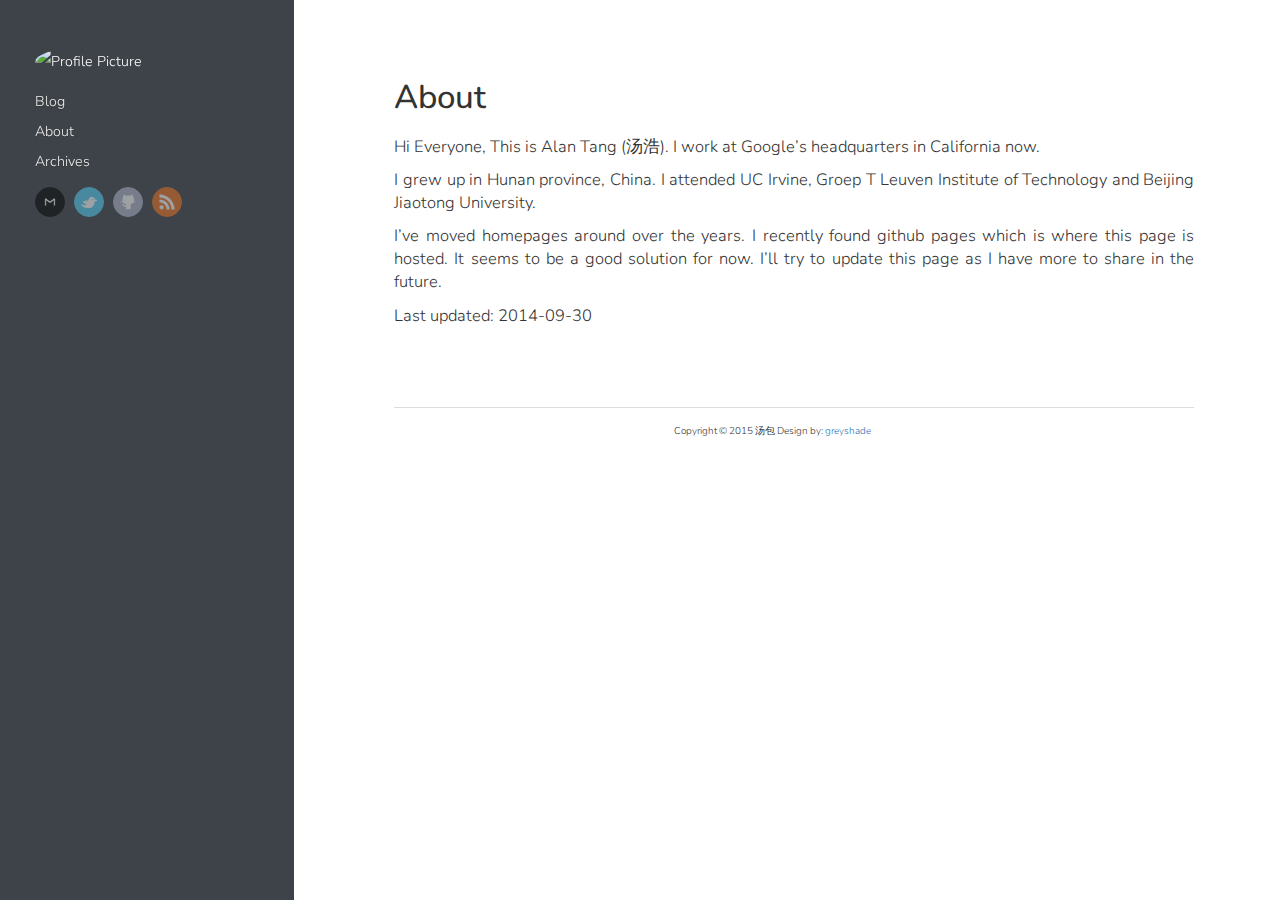
==== about/index.html @ 22b60290 "Site updated at 2015-09-30 06:45:46 UTC" ====
<!DOCTYPE HTML>

<html>

<head>
	<meta charset="utf-8">
	<title>about - Alan 汤包</title>
	<meta name="author" content="汤包">

	
	<meta name="description" content="Hi Everyone, This is Alan Tang (汤浩). I work at Google&rsquo;s headquarters in California now. I grew up in Hunan province, China. I attended UC &hellip;">
	

  <!-- http://t.co/dKP3o1e -->
  <meta name="HandheldFriendly" content="True">
  <meta name="MobileOptimized" content="320">
  <meta name="viewport" content="width=device-width, initial-scale=1">

	<link href="/atom.xml" rel="alternate" title="Alan 汤包" type="application/atom+xml">
	
	<link rel="canonical" href="http://alant.github.io/about/">
	<link href="/favicon.png" rel="shortcut icon">
	<link href="/stylesheets/screen.css" media="screen, projection" rel="stylesheet" type="text/css">
	<link href="/stylesheets/font-awesome.min.css" media="screen, projection" rel="stylesheet" type="text/css">
	<!--[if lt IE 9]><script src="//html5shiv.googlecode.com/svn/trunk/html5.js"></script><![endif]-->
	<link href='http://fonts.googleapis.com/css?family=Nunito:400,300,700' rel='stylesheet' type='text/css'>
	<script src="//ajax.googleapis.com/ajax/libs/jquery/1.7.2/jquery.min.js"></script>
	
  

</head>


<body>
	<div class="container">
		<div class="left-col">
			<div class="intrude-less">
			<header id="header" class="inner"><div class="profilepic">
	
	<script src="/javascripts/md5.js"></script>
	<script type="text/javascript">
		$(function(){
			$('.profilepic').append("<img src='http://www.gravatar.com/avatar/" + MD5("alan.htang@gmail.com") + "?s=160' alt='Profile Picture' style='width: 160px;' />");
		});
	</script>
	
</div>

<nav id="main-nav"><ul class="main">
    <li><a href="/">Blog</a></li>
    <li><a href="/about">About</a></li>
    <li><a href="/blog/archives">Archives</a></li>
</ul>

</nav>
<nav id="sub-nav">
	<div class="social">
		
			<a class="email" href="mailto:alan.htang@gmail.com" title="Email">Email</a>
		
		
		
		
			<a class="twitter" href="http://twitter.com/alant" title="Twitter">Twitter</a>
		
		
			<a class="github" href="https://github.com/alant" title="GitHub">GitHub</a>
		
		
		
		
		
		
		
		
		
		
    	
    	
			<a class="rss" href="/atom.xml" title="RSS">RSS</a>
		
	</div>
</nav>
</header>				
			</div>
		</div>	
		<div class="mid-col">
			
				
			
			<div class="mid-col-container">
				<div id="content" class="inner"><article class="page">
    
    <h1 class="title">About</h1>
    
    <div class="entry-content"><p>Hi Everyone, This is Alan Tang (汤浩). I work at Google&rsquo;s headquarters in California now.</p>

<p>I grew up in Hunan province, China. I attended UC Irvine, Groep T Leuven Institute of Technology and Beijing Jiaotong University.</p>

<p>I&rsquo;ve moved homepages around over the years. I recently found github pages which is where this page is hosted. It seems to be a good solution for now. I&rsquo;ll try to update this page as I have more to share in the future.</p>

<p>Last updated: 2014-09-30</p>
</div>
</article>


</div>
			</div>
			<footer id="footer" class="inner">Copyright &copy; 2015

    汤包


Design by: <a href="https://github.com/shashankmehta/greyshade">greyshade</a>
</footer>
		</div>
	</div>
	










</body>
</html>
---- stylesheets/screen.css ----
@font-face{font-family:'FontAwesome';src:url("/font/fontawesome-webfont.eot");src:url("/font/fontawesome-webfont.eot?#iefix") format("embedded-opentype"),url("/font/fontawesome-webfont.woff") format("woff"),url("/font/fontawesome-webfont.ttf") format("truetype"),url("/font/fontawesome-webfont.svgz#FontAwesomeRegular") format("svg"),url("/font/fontawesome-webfont.svg#FontAwesomeRegular") format("svg");font-weight:normal;font-style:normal}*{margin:0;padding:0}body{font-family:"Nunito","HelveticaNeue-Light","Helvetica Neue Light","Helvetica Neue",Helvetica,Arial,sans-serif;font-weight:300;font-size:13px;background:#eee;color:#666}@media screen and (max-width: 1040px){body{margin:0 20px}}@media screen and (max-width: 600px){body{font-size:13px}}h1{font-size:1.8em}h2{font-size:1.5em}h3{font-size:1.3em}a{text-decoration:none;outline-width:0;color:#258fb8}.basic-alignment.left,article .entry-content img.left,article .entry-content video.left{float:left;margin-right:1.5em}.basic-alignment.right,article .entry-content img.right,article .entry-content video.right{float:right;margin-left:1.5em}.basic-alignment.center,article .entry-content img.center,article .entry-content video.center{display:block;margin:0 auto 1.5em}.basic-alignment.left,article .entry-content img.left,article .entry-content video.left,.basic-alignment.right,article .entry-content img.right,article .entry-content video.right{margin-bottom:.8em}.alignleft{float:left}.alignright{float:right}.clearfix{*zoom:1}.clearfix:after{content:"";display:table;clear:both}.inner{width:1000px;margin:0 auto}@media screen and (max-width: 1040px){.inner{width:100%}}.pullquote-right:before,.pullquote-left:before{padding:0;border:none;content:attr(data-pullquote);float:right;width:45%;margin:.5em 0 1em 1.5em;position:relative;top:7px;font-size:1.4em;line-height:1.45em}.pullquote-left:before{float:left;margin:.5em 1.5em 1em 0}#header{height:30px;padding:30px 0;border-bottom:1px solid #ddd;line-height:30px}@media screen and (max-width: 1040px){#header{height:auto;position:relative;padding-bottom:10px}}#header a{color:#666;-moz-transition:color 0.3s;-o-transition:color 0.3s;-webkit-transition:color 0.3s;transition:color 0.3s}#header a:hover{color:#258fb8}#header h1{float:left;font-weight:300;font-size:30px}@media screen and (max-width: 1040px){#header h1{float:none}}#main-nav{float:left;margin-left:30px}@media screen and (max-width: 1040px){#main-nav{float:none;margin-left:0;margin-top:15px}}@media screen and (max-width: 600px){#main-nav>ul{display:none}}#main-nav>ul>li{margin-left:50px;display:inline-block;vertical-align:middle;*vertical-align:auto;*zoom:1;*display:inline}@media screen and (max-width: 1040px){#main-nav>ul>li{margin-left:0;margin-right:50px}#main-nav>ul>li:last-of-type{margin-right:0}}#main-nav>ul>li:hover>a{color:#258fb8}#main-nav>ul>li>a{padding:38px 0;margin-top:-38px}#main-nav>ul>li>a:after{content:"\f078";color:#ccc;font:12px FontAwesome;padding-left:10px}#main-nav>ul>li>a:only-child:after{content:""}@media screen and (max-width: 1040px){#main-nav>ul>li>a{padding:18px 0}}#main-nav>ul ul{position:absolute;top:60px;left:-15px;z-index:10;white-space:nowrap;background:#ddd;border:1px solid #ccc;list-style:none;display:none;-moz-box-shadow:0 4px 8px rgba(0,0,0,0.1);-webkit-box-shadow:0 4px 8px rgba(0,0,0,0.1);box-shadow:0 4px 8px rgba(0,0,0,0.1);-moz-border-radius:0 0 5px 5px;-webkit-border-radius:0;border-radius:0 0 5px 5px}@media screen and (max-width: 1040px){#main-nav>ul ul{top:40px}}#main-nav>ul ul ul{-moz-border-radius:0 5px 5px 5px;-webkit-border-radius:0;border-radius:0 5px 5px 5px}#main-nav>ul ul li{border-top:1px solid #eee;border-bottom:1px solid #ccc}#main-nav>ul ul li:hover{background:#d5d5d5}#main-nav>ul ul li:first-of-type{border-top:none}#main-nav>ul ul li:first-of-type ul{-moz-border-radius:0 0 5px 5px;-webkit-border-radius:0;border-radius:0 0 5px 5px}#main-nav>ul ul li:last-of-type{border-bottom:none}#main-nav>ul ul li>a{display:block;padding:5px 15px}#main-nav>ul ul li>a:after{content:"\f054";color:#999;font:12px FontAwesome;padding-left:10px}#main-nav>ul ul li>a:hover{color:#666}#main-nav>ul ul li>a:only-child:after{content:""}#main-nav>ul ul ul{top:0;left:100%}#main-nav>ul li{position:relative}#main-nav>ul li:hover>ul{display:block}#main-nav select{display:none;margin-bottom:10px}@media screen and (max-width: 600px){#main-nav select{display:block}}#mobile-nav{display:none;height:37px;position:relative}@media screen and (max-width: 600px){#mobile-nav{display:block}}#mobile-nav a{display:block}#mobile-nav .button{cursor:pointer}#mobile-nav .container{display:none}#mobile-nav .menu{position:relative;width:100%}#mobile-nav .menu .button{background:#f2f2f2;border:1px solid #ddd;color:#999;padding:0 60px 0 10px;position:relative;-moz-border-radius:5px;-webkit-border-radius:5px;border-radius:5px}#mobile-nav .menu .button:hover{color:#999}#mobile-nav .menu .button.on{color:#666;-moz-border-radius:5px 5px 5px 0;-webkit-border-radius:5px;border-radius:5px 5px 5px 0}#mobile-nav .menu .button.on:before{content:"\f077"}#mobile-nav .menu .button:before{content:"\f078";color:#ddd;font:16px FontAwesome;line-height:30px;position:absolute;top:0;right:40px}#mobile-nav .menu .container{background:#f2f2f2;border:1px solid #ddd;border-top:none;position:absolute;top:31px;z-index:1;-moz-border-radius:0 0 5px 5px;-webkit-border-radius:0;border-radius:0 0 5px 5px}#mobile-nav .menu .container ul{list-style:none}#mobile-nav .menu .container ul ul{margin-left:20px}#mobile-nav .menu .container a{padding:0 10px}#mobile-nav .search{position:absolute;top:0;right:0}#mobile-nav .search .button{background:#ddd;width:30px;height:30px;position:absolute;top:1px;right:-1px;-moz-border-radius:0 5px 5px 0;-webkit-border-radius:0;border-radius:0 5px 5px 0}#mobile-nav .search .button:before{content:"\f002";color:#f2f2f2;font:20px FontAwesome;line-height:30px;position:absolute;top:0;left:7px}#mobile-nav .search .button.on{background:#ccc}#mobile-nav .search .button.on:before{content:"\f00d"}#mobile-nav .search .container{position:absolute;right:51px;z-index:1}#mobile-nav .search input[type="text"]{background:#fff;border:1px solid #ddd;border-right:none;color:#999;font:13px "Nunito","HelveticaNeue-Light","Helvetica Neue Light","Helvetica Neue",Helvetica,Arial,sans-serif;height:30px;width:100%;padding:0 10px;-moz-border-radius:5px 0 0 5px;-webkit-border-radius:5px;border-radius:5px 0 0 5px}@media screen and (max-width: 1040px){#sub-nav{position:absolute;top:30px;right:0}}@media screen and (max-width: 600px){#sub-nav{display:none}}#sub-nav .search{float:left;margin-top:1px;position:relative}@media screen and (max-width: 1040px){#sub-nav .search{float:none;margin-top:15px}}#sub-nav .search:before{content:"\f002";color:#ccc;font:18px FontAwesome;line-height:30px;position:absolute;top:0;right:125px}#sub-nav .search input[type="text"]{background:#f2f2f2;color:#999;border:1px solid #ddd;font:13px "Nunito","HelveticaNeue-Light","Helvetica Neue Light","Helvetica Neue",Helvetica,Arial,sans-serif;padding:6px 15px 6px 35px;width:100px;-moz-transition:0.3s;-o-transition:0.3s;-webkit-transition:0.3s;transition:0.3s;-moz-border-radius:15px;-webkit-border-radius:15px;border-radius:15px}#sub-nav .search input[type="text"]:focus,#sub-nav .search input[type="text"]:active{background:#fff;border-top:1px solid #ccc;color:#666;outline:none}#sub-nav .social{float:left;margin-right:15px}@media screen and (max-width: 1040px){#sub-nav .social{float:none;margin-right:0}#sub-nav .social a:last-of-type{margin-right:0}}#sub-nav .social a{-moz-border-radius:50%;-webkit-border-radius:50%;border-radius:50%;display:inline-block;vertical-align:middle;*vertical-align:auto;*zoom:1;*display:inline;text-indent:-9999px;margin:0 15px 15px 0;opacity:0.5;width:28px;height:28px;-moz-transition:0.3s;-o-transition:0.3s;-webkit-transition:0.3s;transition:0.3s}#sub-nav .social a:hover{opacity:1}#sub-nav .social a.email{background:url('/images/social/email.png?1443592675') center no-repeat #050505;border:1px solid #050505}#sub-nav .social a.email:hover{border:1px solid #000}#sub-nav .social a.facebook{background:url('/images/social/facebook.png?1443592675') center no-repeat #3B5998;border:1px solid #3B5998}#sub-nav .social a.facebook:hover{border:1px solid #2d4373}#sub-nav .social a.google{background:url('/images/social/google.png?1443592675') center no-repeat #C83D20;border:1px solid #C83D20}#sub-nav .social a.google:hover{border:1px solid #9c3019}#sub-nav .social a.twitter{background:url('/images/social/twitter.png?1443592675') center no-repeat #55CFF8;border:1px solid #55CFF8}#sub-nav .social a.twitter:hover{border:1px solid #24c1f6}#sub-nav .social a.github{background:url('/images/social/github.png?1443592675') center no-repeat #afb6ca;border:1px solid #afb6ca}#sub-nav .social a.github:hover{border:1px solid #909ab6}#sub-nav .social a.coderwall{background:url('/images/social/coderwall.png?1443592675') center no-repeat #3E8DCC;border:1px solid #3E8DCC}#sub-nav .social a.coderwall:hover{border:1px solid #2d73aa}#sub-nav .social a.stackoverflow{background:url('/images/social/stackoverflow.png?1443592675') center no-repeat #EF7522;border:1px solid #EF7522}#sub-nav .social a.stackoverflow:hover{border:1px solid #CC7A00}#sub-nav .social a.linkedin{background:url('/images/social/linkedin.png?1443592675') center no-repeat #005A87;border:1px solid #005A87}#sub-nav .social a.pinterest{background:url('/images/social/pinterest.png?1443592675') center no-repeat #be4037;border:1px solid #be4037}#sub-nav .social a.pinterest:hover{border:1px solid #96332c}#sub-nav .social a.delicious{background:url('/images/social/delicious.png?1443592675') center no-repeat #3271cb;border:1px solid #3271cb}#sub-nav .social a.delicious:hover{border:1px solid #285aa2}#sub-nav .social a.pinboard{background:url('/images/social/pinboard.png?1443592675') center no-repeat #0066c8;border:1px solid #3a729f}#sub-nav .social a.pinboard:hover{border:1px solid #0052cc}#sub-nav .social a.douban{background:url('/images/social/douban.png?1443592675') center no-repeat #008024;border:1px solid #008024}#sub-nav .social a.douban:hover{border:1px solid #004d16}#sub-nav .social a.quora{background:url('/images/social/quora.png?1443592675') center no-repeat #a82400;border:1px solid #a82400}#sub-nav .social a.quora:hover{border:1px solid #751900}#sub-nav .social a.instagram{background:url('/images/social/instagram.png?1443592675') center no-repeat #517fa4;border:1px solid #517fa4}#sub-nav .social a.instagram:hover{border:1px solid #406582}#sub-nav .social a.behance{background:url('/images/social/behance.png?1443592675') center no-repeat #1769ff;border:1px solid #1769ff}#sub-nav .social a.behance:hover{border:1px solid #0050e3}#sub-nav .social a.rss{background:url('/images/social/rss.png?1443592675') center no-repeat #EF7522;border:1px solid #EF7522}#sub-nav .social a.rss:hover{border:1px solid #cf5d0f}#pagenavi{padding:20px 0;height:20px;line-height:20px;position:relative;border-top:1px solid #fff;border-bottom:1px solid #ddd}#pagenavi a:hover{text-decoration:underline}#pagenavi .prev,#pagenavi .next{position:absolute}#pagenavi .prev{padding-left:30px;left:0}#pagenavi .prev:before{content:"\f060";font:1.3em FontAwesome;position:absolute;left:0}#pagenavi .next{padding-right:30px;right:0}#pagenavi .next:before{content:"\f061";font:1.3em FontAwesome;position:absolute;right:0}#pagenavi .center{text-align:center;width:100%;display:block}@media screen and (max-width: 400px){#pagenavi .center{display:none}}article{border-bottom:1px solid #ddd;border-top:1px solid #fff;padding:30px 0;position:relative}@media screen and (max-width: 800px){article{padding-bottom:15px}}@media screen and (max-width: 600px){article{padding:15px 0}}article h1.title{font-weight:300;line-height:35px;margin-bottom:20px}article h1.title a{color:#666}article .entry-content{line-height:2;text-align:justify}article .entry-content a:hover{text-decoration:underline}article .entry-content .more-link{display:block;margin-top:16px;padding-left:30px;position:relative}article .entry-content p,article .entry-content blockquote,article .entry-content ul,article .entry-content ol,article .entry-content dl,article .entry-content table,article .entry-content iframe,article .entry-content h1,article .entry-content h2,article .entry-content h3,article .entry-content h4,article .entry-content h5,article .entry-content h6,article .entry-content .video-container{margin-top:20px}article .entry-content ul,article .entry-content ol,article .entry-content dl{margin-left:20px}article .entry-content ul ul,article .entry-content ul ol,article .entry-content ul dl,article .entry-content ol ul,article .entry-content ol ol,article .entry-content ol dl,article .entry-content dl ul,article .entry-content dl ol,article .entry-content dl dl{margin-top:0}article .entry-content strong{font-weight:bold}article .entry-content em{font-style:italic}article .entry-content p{margin-top:10px}article .entry-content h2{font-weight:300;border-bottom:1px solid #ddd;position:relative}article .entry-content h2:before{content:"";position:absolute;bottom:-2px;border-bottom:1px solid #fff;width:100%}article .entry-content img,article .entry-content video{max-width:100%;height:auto}article .entry-content blockquote{background:#ddd;border-left:5px solid #ccc;padding:15px 20px;margin-top:10px}article .entry-content blockquote>p:first-of-type{margin-top:0}article .entry-content iframe{border:none}article .entry-content table{background:#ddd;border:1px solid #ccc;border-spacing:0;margin-top:10px}article .entry-content table th{background:#ccc;padding:0 15px}article .entry-content table td{text-align:center}article .entry-content table tr:nth-of-type(2n){background:#d5d5d5}article .entry-content .caption{display:block;font-size:0.9em;color:#999;padding-left:25px;position:relative}article .entry-content .caption:before{content:"\f040";color:#ccc;font:1.3em FontAwesome;line-height:1.6em;position:absolute;left:0}article .entry-content .video-container{position:relative;padding-bottom:56.25%;padding-top:30px;height:0;overflow:hidden}article .entry-content .video-container iframe,article .entry-content .video-container object,article .entry-content .video-container embed{position:absolute;top:0;left:0;width:100%;height:100%;margin-top:0}.share{padding:15px 0;border-top:1px solid #fff;border-bottom:1px solid #ddd}.post h1.title,.post .entry-content{margin-left:200px}@media screen and (max-width: 800px){.post h1.title,.post .entry-content{margin-left:0}}.post .meta{position:absolute;top:85px;line-height:2;font-size:0.9em;color:#999;width:170px}@media screen and (max-width: 800px){.post .meta{margin-top:15px;position:static;width:auto}}.post .meta a{color:#999;-moz-transition:0.3s;-o-transition:0.3s;-webkit-transition:0.3s;transition:0.3s}.post .meta a:hover{color:#666}.post .meta .date,.post .meta .tags,.post .meta .comments{padding-left:30px;position:relative}.post .meta .date:before,.post .meta .tags:before,.post .meta .comments:before{color:#ccc;font:1.3em FontAwesome;line-height:1.6em;position:absolute;left:0}@media screen and (max-width: 800px){.post .meta .date,.post .meta .tags,.post .meta .comments{display:inline-block;vertical-align:middle;*vertical-align:auto;*zoom:1;*display:inline;margin-right:30px}}.post .meta .date:before{content:"\f073"}.post .meta .tags:before{content:"\f02c"}.post .meta .comments:before{content:"\f075"}.archives{position:relative}.archives:last-of-type:before{content:"";position:absolute;bottom:0;width:200px;border-top:1px solid #ddd}.archives .year{line-height:35px;width:200px;position:absolute;top:0;padding-top:15px;border-top:1px solid #fff}.archives .year:before{content:"";position:absolute;top:-2px;width:100%;border-top:1px solid #ddd}@media screen and (max-width: 600px){.archives .year{position:relative;width:100%}}.archives article{margin-left:200px;padding:15px 0}@media screen and (max-width: 600px){.archives article{margin-left:0}.archives article:first-of-type{border-top:none;padding-top:30px}}.archives article .title{margin-bottom:0}.archives article .meta{color:#999;font-size:0.9em;line-height:2;margin-top:15px}@media screen and (max-width: 600px){.archives article .meta{display:none}}.archives article .meta span{margin-right:30px;display:inline-block;vertical-align:middle;*vertical-align:auto;*zoom:1;*display:inline}.archives article .meta span:before{color:#ccc;font:1.3em FontAwesome;padding-right:10px}.archives article .meta a{color:#999;-moz-transition:0.3s;-o-transition:0.3s;-webkit-transition:0.3s;transition:0.3s}.archives article .meta a:hover{color:#666}.archives article .meta .date:before{content:"\f073"}.archives article .meta .tags:before{content:"\f02c"}.archives article .meta .comments:before{content:"\f075"}#comment{padding:30px 0;border-top:1px solid #fff;border-bottom:1px solid #ddd}#comment h1.title{font-size:25px;font-weight:300;line-height:35px;margin-bottom:20px}footer{padding:15px 0;border-top:1px solid #fff;text-align:center;font-size:0.9em}article code,article pre{background:#ddd;border:1px solid #ccc;font-family:Menlo,Monaco,"Andale Mono","lucida console","Courier New",monospace}article code{font-size:0.9em;padding:1px 3px;margin:0 3px}article pre{font-size:1 / 0.9em;line-height:1.5;margin-top:10px;padding:5px 15px;overflow-x:auto}article pre code{background:none;border:none;padding:0;margin:0}figure.code{border:1px solid #ccc;margin-top:10px;padding:5px 15px}figure.code figcaption{font-size:0.9em;position:relative}figure.code figcaption span{margin:-5px -15px 0;padding:5px 15px;display:block;background:#ececec}figure.code figcaption span:empty{display:none}figure.code figcaption a{position:absolute;top:5px;right:0}figure.code code,figure.code pre{background:none;border:none;padding:0;margin:0}figure.code .highlight{overflow-x:auto}figure.code .line-numbers{border-right:1px solid #ccc;font-family:Menlo,Monaco,"Andale Mono","lucida console","Courier New",monospace;padding-right:15px;text-align:right}figure.code table{background:white;border:none;text-align:left;margin-top:0}figure.code table td{text-align:left}figure.code td.code{width:100%;padding-left:15px}.entry-content .gist{color:#666;padding:15px 15px 5px 0px;margin-top:10px;border:1px solid #ccc;position:relative;overflow:hidden}.entry-content .gist .gist-file{margin:0;border:none}.entry-content .gist .gist-file .gist-data{background:none;border:none}.entry-content .gist .gist-file .gist-data pre{font:0.9em Menlo,Monaco,"Andale Mono","lucida console","Courier New",monospace;line-height:1.5}.entry-content .gist .gist-file .gist-data table{background:white;border:none}.entry-content .gist .gist-file .gist-meta{font:300 0.9em "Nunito","HelveticaNeue-Light","Helvetica Neue Light","Helvetica Neue",Helvetica,Arial,sans-serif;line-height:1.5;margin:0 -16px -6px;padding:5px 15px;background:#ececec}.entry-content .gist .gist-file .gist-meta a{color:#258fb8}.entry-content .gist .gist-file .gist-meta a:first-of-type{position:absolute;top:5px;right:15px;z-index:1}.entry-content .gist .gist-file .gist-meta a:nth-of-type(2){position:absolute;top:0;left:0;padding:5px 15px;width:100%;background:#ececec}figure.code .c,.gist-highlight .c{color:#93a1a1 !important;font-style:italic !important}figure.code .cm,.gist-highlight .cm{color:#93a1a1 !important;font-style:italic !important}figure.code .cp,.gist-highlight .cp{color:#93a1a1 !important;font-style:italic !important}figure.code .c1,.gist-highlight .c1{color:#93a1a1 !important;font-style:italic !important}figure.code .cs,.gist-highlight .cs{color:#93a1a1 !important;font-weight:bold !important;font-style:italic !important}figure.code .err,.gist-highlight .err{color:#dc322f !important;background:none !important}figure.code .k,.gist-highlight .k{color:#cb4b16 !important}figure.code .o,.gist-highlight .o{color:#586e75 !important;font-weight:bold !important}figure.code .p,.gist-highlight .p{color:#586e75 !important}figure.code .ow,.gist-highlight .ow{color:#2aa198 !important;font-weight:bold !important}figure.code .gd,.gist-highlight .gd{color:#586e75 !important;background-color:#f5c5b6 !important;display:inline-block}figure.code .gd .x,.gist-highlight .gd .x{color:#586e75 !important;background-color:#f1b1a4 !important;display:inline-block}figure.code .ge,.gist-highlight .ge{color:#586e75 !important;font-style:italic !important}figure.code .gh,.gist-highlight .gh{color:#93a1a1 !important}figure.code .gi,.gist-highlight .gi{color:#586e75 !important;background-color:#e5e3b6 !important;display:inline-block}figure.code .gi .x,.gist-highlight .gi .x{color:#586e75 !important;background-color:#cdd188 !important;display:inline-block}figure.code .gs,.gist-highlight .gs{color:#586e75 !important;font-weight:bold !important}figure.code .gu,.gist-highlight .gu{color:#6c71c4 !important}figure.code .kc,.gist-highlight .kc{color:#859900 !important;font-weight:bold !important}figure.code .kd,.gist-highlight .kd{color:#268bd2 !important}figure.code .kp,.gist-highlight .kp{color:#cb4b16 !important;font-weight:bold !important}figure.code .kr,.gist-highlight .kr{color:#d33682 !important;font-weight:bold !important}figure.code .kt,.gist-highlight .kt{color:#2aa198 !important}figure.code .n,.gist-highlight .n{color:#268bd2 !important}figure.code .na,.gist-highlight .na{color:#268bd2 !important}figure.code .nb,.gist-highlight .nb{color:#859900 !important}figure.code .nc,.gist-highlight .nc{color:#d33682 !important}figure.code .no,.gist-highlight .no{color:#b58900 !important}figure.code .nl,.gist-highlight .nl{color:#859900 !important}figure.code .ne,.gist-highlight .ne{color:#268bd2 !important;font-weight:bold !important}figure.code .nf,.gist-highlight .nf{color:#268bd2 !important;font-weight:bold !important}figure.code .nn,.gist-highlight .nn{color:#b58900 !important}figure.code .nt,.gist-highlight .nt{color:#268bd2 !important;font-weight:bold !important}figure.code .nx,.gist-highlight .nx{color:#b58900 !important}figure.code .vg,.gist-highlight .vg{color:#268bd2 !important}figure.code .vi,.gist-highlight .vi{color:#268bd2 !important}figure.code .nv,.gist-highlight .nv{color:#268bd2 !important}figure.code .mf,.gist-highlight .mf{color:#2aa198 !important}figure.code .m,.gist-highlight .m{color:#2aa198 !important}figure.code .mh,.gist-highlight .mh{color:#2aa198 !important}figure.code .mi,.gist-highlight .mi{color:#2aa198 !important}figure.code .s,.gist-highlight .s{color:#2aa198 !important}figure.code .sd,.gist-highlight .sd{color:#2aa198 !important}figure.code .s2,.gist-highlight .s2{color:#2aa198 !important}figure.code .se,.gist-highlight .se{color:#dc322f !important}figure.code .si,.gist-highlight .si{color:#268bd2 !important}figure.code .sr,.gist-highlight .sr{color:#2aa198 !important}figure.code .s1,.gist-highlight .s1{color:#2aa198 !important}#banner{color:#999;padding:30px 0;line-height:30px;text-align:center;position:relative;display:none;border-top:1px solid #fff;border-bottom:1px solid #ddd}#banner:hover a{color:#258fb8}#banner a{color:#999;-moz-transition:0.3s;-o-transition:0.3s;-webkit-transition:0.3s;transition:0.3s}#banner a:hover{text-decoration:underline}#banner small{position:absolute;right:0;bottom:0}#banner .loading{background:url('/images/loading_pacman.gif?1443592675') center no-repeat;text-indent:-9999px}#banner .container{height:30px;overflow:hidden;position:relative;display:none}#banner .container .feed{list-style:none;position:absolute;top:0;width:100%}#banner .container .feed li{position:relative}#banner .container .feed li small{position:absolute;right:0}/*! fancyBox v2.0.6 fancyapps.com | fancyapps.com/fancybox/#license */.fancybox-tmp iframe,.fancybox-tmp object{vertical-align:top;padding:0;margin:0}.fancybox-wrap{position:absolute;top:0;left:0;z-index:8020}.fancybox-skin{position:relative;padding:0;margin:0;background:#f9f9f9;color:#444;text-shadow:none;-moz-border-radius:4px;-webkit-border-radius:4px;border-radius:4px}.fancybox-opened{z-index:8030}.fancybox-opened .fancybox-skin{-moz-box-shadow:0 10px 25px rgba(0,0,0,0.5);-webkit-box-shadow:0 10px 25px rgba(0,0,0,0.5);box-shadow:0 10px 25px rgba(0,0,0,0.5)}.fancybox-outer,.fancybox-inner{padding:0;margin:0;position:relative;outline:none}.fancybox-inner{overflow:hidden}.fancybox-type-iframe .fancybox-inner{-webkit-overflow-scrolling:touch}.fancybox-error{color:#444;font:14px/20px "Helvetica Neue",Helvetica,Arial,sans-serif;margin:0;padding:10px}.fancybox-image,.fancybox-iframe{display:block;width:100%;height:100%;border:0;padding:0;margin:0;vertical-align:top}.fancybox-image{max-width:100%;max-height:100%}#fancybox-loading,.fancybox-close,.fancybox-prev span,.fancybox-next span{background-image:url('/images/fancybox/fancybox_sprite.png?1443592675')}#fancybox-loading{position:fixed;top:50%;left:50%;margin-top:-22px;margin-left:-22px;background-position:0 -108px;opacity:0.8;cursor:pointer;z-index:8020}#fancybox-loading div{width:44px;height:44px;background:url('/images/fancybox/fancybox_loading.gif?1443592675') center center no-repeat}.fancybox-close{position:absolute;top:-18px;right:-18px;width:36px;height:36px;cursor:pointer;z-index:8040}.fancybox-nav{position:absolute;top:0;width:40%;height:100%;cursor:pointer;background:transparent url('/images/fancybox/blank.gif?1443592675');-webkit-tap-highlight-color:transparent;z-index:8040}.fancybox-prev{left:0}.fancybox-next{right:0}.fancybox-nav span{position:absolute;top:50%;width:36px;height:34px;margin-top:-18px;cursor:pointer;z-index:8040;visibility:hidden}.fancybox-prev span{left:20px;background-position:0 -36px}.fancybox-next span{right:20px;background-position:0 -72px}.fancybox-nav:hover span{visibility:visible}.fancybox-tmp{position:absolute;top:-9999px;left:-9999px;padding:0;overflow:visible;visibility:hidden}#fancybox-overlay{position:absolute;top:0;left:0;overflow:hidden;display:none;z-index:8010;background:#000}#fancybox-overlay.overlay-fixed{position:fixed;bottom:0;right:0}.fancybox-title{visibility:hidden;font:normal 13px/20px "Helvetica Neue",Helvetica,Arial,sans-serif;position:relative;text-shadow:none;z-index:8050}.fancybox-opened .fancybox-title{visibility:visible}.fancybox-title-float-wrap{position:absolute;bottom:0;right:50%;margin-bottom:-35px;z-index:8030;text-align:center}.fancybox-title-float-wrap .child{display:inline-block;margin-right:-100%;padding:2px 20px;background:transparent;background:rgba(0,0,0,0.8);text-shadow:0 1px 2px #222;color:#FFF;font-weight:bold;line-height:24px;white-space:nowrap;-moz-border-radius:15px;-webkit-border-radius:15px;border-radius:15px}.fancybox-title-outside-wrap{position:relative;margin-top:10px;color:#fff}.fancybox-title-inside-wrap{margin-top:10px}.fancybox-title-over-wrap{position:absolute;bottom:0;left:0;color:#fff;padding:10px;background:#000;background:rgba(0,0,0,0.8)}html{height:100%}body{background:#3D4349;font-family:"Nunito","HelveticaNeue-Light","Helvetica Neue Light","Helvetica Neue",Helvetica,Arial,sans-serif;background:#3D4349;height:100%;color:#333;font-size:11px}::selection,::-moz-selection,::-webkit-selection{background-color:#2571B8;color:#eee}#header{height:auto;border-bottom:none}#header .subtitle{color:#999;font-style:italic}#header #sub-nav{float:none;position:relative}#header #sub-nav .social{float:none}#header #sub-nav .search{float:none}#header #sub-nav .search .alignright{float:none}#header h1{float:none}#header #main-nav{float:none;margin-left:0px}#header #main-nav ul li{margin-left:0px;display:block}#header #main-nav ul li a{padding:0px 0px}.container{position:relative;min-height:100%}.container .credit-box{color:#AAA;font-size:.8em;position:fixed;bottom:20px;left:40px}.container .credit-box a{color:inherit;text-decoration:underline}.container .mid-col{position:absolute;right:0;min-height:100%;width:77%;background:white}.container .mid-col #banner{width:100%}.container .mid-col #banner small{margin-right:70px}.container .mid-col footer.inner{text-align:center;margin:0px 70px 0px 40px;width:auto}.container .mid-col .mid-col-container{padding:0px 70px 0px 100px;max-width:800px}.container .mid-col .mid-col-container #content{width:100%}.container .mid-col .mid-col-container #content article{border-top:none;padding:80px 0px}.container .mid-col .mid-col-container #content article .title{margin-left:0px;font-size:3em;font-weight:500}.container .mid-col .mid-col-container #content article.single-post .title{text-align:center;text-decoration:underline}.container .mid-col .mid-col-container #content article .entry-content{margin-left:0px;line-height:1.4em;font-size:1.5em}.container .mid-col .mid-col-container #content article .entry-content p{margin-top:10px}.container .mid-col .mid-col-container #content article .entry-content .github-widget p{margin-top:0px}.container .mid-col .mid-col-container #content article .entry-content .more-link:before{line-height:1.2em}.container .mid-col .mid-col-container #content article .entry-content .more-link{padding-left:0px}.container .mid-col .mid-col-container #content article .entry-content .gist .gist-file .gist-data .line_numbers{line-height:inherit}.container .mid-col .mid-col-container #content article .entry-content .gist .gist-file .gist-data pre{line-height:inherit}.container .mid-col .mid-col-container #content article .entry-content h2{font-size:1.3em;color:#333;margin-top:30px;font-weight:bold}.container .mid-col .mid-col-container #content article .entry-content h2::before{border-bottom:none}.container .mid-col .mid-col-container #content article .entry-content blockquote{border-left:5px solid #2571B8;background:#F7F7F7}.container .mid-col .mid-col-container #content article .entry-content blockquote p{margin-top:0px}.container .mid-col .mid-col-container #content article .entry-content table{line-height:1.2em}.container .mid-col .mid-col-container #content article .entry-content table td{text-align:left}.container .mid-col .mid-col-container #content article .meta{position:relative;float:right;top:0px;color:#555;text-align:right;width:auto}.container .mid-col .mid-col-container #content article .meta .date::before{color:#555;position:relative;margin-right:10px}.container .mid-col .mid-col-container #content article .meta .tags::before{color:#999;position:relative;margin-right:10px}.container .mid-col .mid-col-container #content article h1.title a{color:#333;-webkit-transition:color 0.3s;-moz-transition:color 0.3s;-o-transition:color 0.3s;transition:color 0.3s}.container .mid-col .mid-col-container #content article h1.title a:hover{color:#2571B8;-webkit-transition:color 0.3s;-moz-transition:color 0.3s;-o-transition:color 0.3s;transition:color 0.3s}.container .mid-col footer{width:100%}.container .left-col:hover{opacity:1}.container .left-col{width:23%;position:fixed;color:#fff;height:100%;font-size:1.3em;opacity:0.3;-webkit-transition:all .2s ease-in;-moz-transition:all .2s ease-in;-o-transition:all .2s ease-in;-ms-transition:all .2s ease-in;transition:all .2s ease-in}.container .left-col .intrude-less{width:80%}.container .left-col #header{width:100%;padding:20% 0% 0% 15%}.container .left-col #header #main-nav{margin-top:10px}.container .left-col #header #main-nav p{line-height:1.4em}.container .left-col #header .profilepic img{border-radius:50%;-moz-border-radius:50%;-webkit-border-radius:50%}.container .left-col #header a{color:#EFEFEF;text-shadow:0 1px #333}.container .left-col #header a:hover{color:#2571B8}.container .left-col #header #sub-nav{margin-top:10px}.container .left-col #header #sub-nav .search::before{left:10px}.container .left-col #header #sub-nav .social{margin-bottom:10px}.container .left-col #header #sub-nav .social a{margin-right:5px}.archives .title{font-size:1.2em}.archives article .meta{line-height:1.5em;margin-top:0}.archives article .meta span::before{padding-right:0}a{color:#2571B8}a:hover{color:#2571B8}@media screen and (max-width: 1040px){body{margin:0 0}}@media screen and (max-width: 830px){.container .credit-box{display:none}.container .left-col{position:relative;width:100%;opacity:1}.container .left-col .intrude-less{margin:auto auto}.container .left-col #header{padding:40px 0px;text-align:center}.container .left-col #header #sub-nav{display:block}.container .left-col #header #main-nav ul{display:block}.container .left-col #header #main-nav ul li{display:inline;margin-right:10px}.container .mid-col{float:none;width:100%}.container .mid-col .mid-col-container{padding:15px 15px}.container .mid-col .mid-col-container #content article .meta{float:none}}
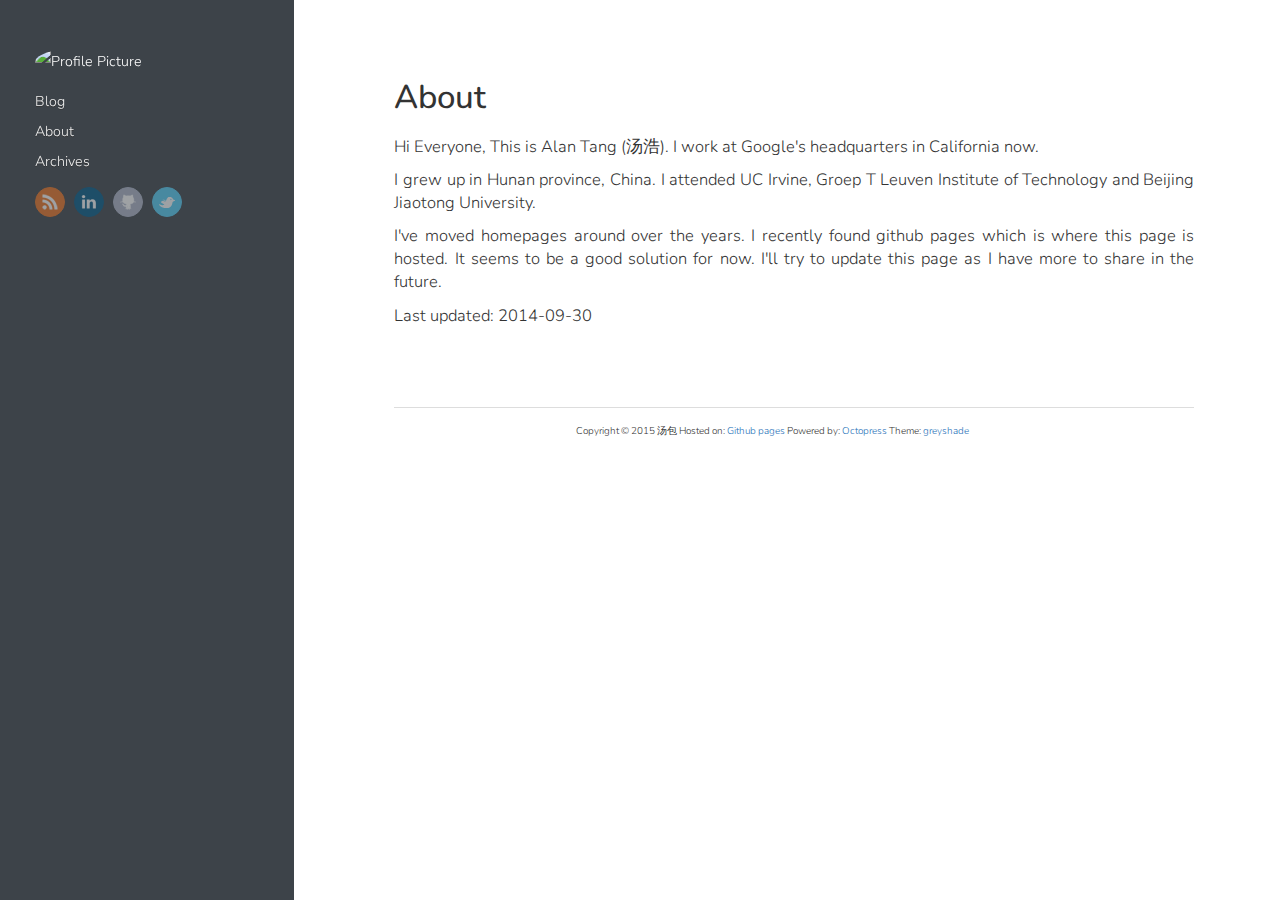
==== commit 441edc38: "Site updated at 2015-09-30 23:11:56 UTC" ====
--- a/about/index.html
+++ b/about/index.html
@@ -9,7 +9,7 @@
 	<meta name="author" content="汤包">
 
 	
-	<meta name="description" content="Hi Everyone, This is Alan Tang (汤浩). I work at Google&rsquo;s headquarters in California now. I grew up in Hunan province, China. I attended UC &hellip;">
+	<meta name="description" content="Hi Everyone, This is Alan Tang (汤浩). I work at Google&#39;s headquarters in California now. I grew up in Hunan province, China. I attended UC Irvine &hellip;">
 	
 
   <!-- http://t.co/dKP3o1e -->
@@ -28,6 +28,18 @@
 	<script src="//ajax.googleapis.com/ajax/libs/jquery/1.7.2/jquery.min.js"></script>
 	
   
+	<script type="text/javascript">
+		var _gaq = _gaq || [];
+		_gaq.push(['_setAccount', 'UA-2155923-2']);
+		_gaq.push(['_trackPageview']);
+
+		(function() {
+			var ga = document.createElement('script'); ga.type = 'text/javascript'; ga.async = true;
+			ga.src = ('https:' == document.location.protocol ? 'https://ssl' : 'http://www') + '.google-analytics.com/ga.js';
+			var s = document.getElementsByTagName('script')[0]; s.parentNode.insertBefore(ga, s);
+		})();
+	</script>
+
 
 </head>
 
@@ -55,32 +67,37 @@
 
 </nav>
 <nav id="sub-nav">
-	<div class="social">
-		
-			<a class="email" href="mailto:alan.htang@gmail.com" title="Email">Email</a>
-		
-		
-		
-		
-			<a class="twitter" href="http://twitter.com/alant" title="Twitter">Twitter</a>
-		
-		
-			<a class="github" href="https://github.com/alant" title="GitHub">GitHub</a>
-		
-		
-		
-		
-		
-		
-		
-		
-		
-		
-    	
-    	
-			<a class="rss" href="/atom.xml" title="RSS">RSS</a>
-		
-	</div>
+  <div class="social">
+    
+    <a class="rss" href="/atom.xml" title="RSS">RSS</a>
+    
+    
+    <a class="linkedin" href="http://www.linkedin.com/in/alantang" title="LinkedIn">LinkedIn</a>
+    
+    
+    <a class="github" href="https://github.com/alant" title="GitHub">GitHub</a>
+    
+    
+    
+    <a class="twitter" href="http://twitter.com/alant" title="Twitter">Twitter</a>
+    
+       
+    
+    <!-- <a class="email" href="mailto:alan.htang@gmail.com" title="Email">Email</a> -->
+    
+    
+    
+    
+    
+
+    
+    
+    
+    
+    
+    
+
+  </div>
 </nav>
 </header>				
 			</div>
@@ -94,11 +111,11 @@
     
     <h1 class="title">About</h1>
     
-    <div class="entry-content"><p>Hi Everyone, This is Alan Tang (汤浩). I work at Google&rsquo;s headquarters in California now.</p>
+    <div class="entry-content"><p>Hi Everyone, This is Alan Tang (汤浩). I work at Google&#39;s headquarters in California now.</p>
 
 <p>I grew up in Hunan province, China. I attended UC Irvine, Groep T Leuven Institute of Technology and Beijing Jiaotong University.</p>
 
-<p>I&rsquo;ve moved homepages around over the years. I recently found github pages which is where this page is hosted. It seems to be a good solution for now. I&rsquo;ll try to update this page as I have more to share in the future.</p>
+<p>I&#39;ve moved homepages around over the years. I recently found github pages which is where this page is hosted. It seems to be a good solution for now. I&#39;ll try to update this page as I have more to share in the future.</p>
 
 <p>Last updated: 2014-09-30</p>
 </div>
@@ -112,7 +129,7 @@
     汤包
 
 
-Design by: <a href="https://github.com/shashankmehta/greyshade">greyshade</a>
+Hosted on: <a href="https://pages.github.com/"> Github pages</a> Powered by: <a href="http://octopress.org/">Octopress</a> Theme: <a href="https://github.com/shashankmehta/greyshade">greyshade</a>
 </footer>
 		</div>
 	</div>
--- a/stylesheets/screen.css
+++ b/stylesheets/screen.css
@@ -1 +1 @@
-@font-face{font-family:'FontAwesome';src:url("/font/fontawesome-webfont.eot");src:url("/font/fontawesome-webfont.eot?#iefix") format("embedded-opentype"),url("/font/fontawesome-webfont.woff") format("woff"),url("/font/fontawesome-webfont.ttf") format("truetype"),url("/font/fontawesome-webfont.svgz#FontAwesomeRegular") format("svg"),url("/font/fontawesome-webfont.svg#FontAwesomeRegular") format("svg");font-weight:normal;font-style:normal}*{margin:0;padding:0}body{font-family:"Nunito","HelveticaNeue-Light","Helvetica Neue Light","Helvetica Neue",Helvetica,Arial,sans-serif;font-weight:300;font-size:13px;background:#eee;color:#666}@media screen and (max-width: 1040px){body{margin:0 20px}}@media screen and (max-width: 600px){body{font-size:13px}}h1{font-size:1.8em}h2{font-size:1.5em}h3{font-size:1.3em}a{text-decoration:none;outline-width:0;color:#258fb8}.basic-alignment.left,article .entry-content img.left,article .entry-content video.left{float:left;margin-right:1.5em}.basic-alignment.right,article .entry-content img.right,article .entry-content video.right{float:right;margin-left:1.5em}.basic-alignment.center,article .entry-content img.center,article .entry-content video.center{display:block;margin:0 auto 1.5em}.basic-alignment.left,article .entry-content img.left,article .entry-content video.left,.basic-alignment.right,article .entry-content img.right,article .entry-content video.right{margin-bottom:.8em}.alignleft{float:left}.alignright{float:right}.clearfix{*zoom:1}.clearfix:after{content:"";display:table;clear:both}.inner{width:1000px;margin:0 auto}@media screen and (max-width: 1040px){.inner{width:100%}}.pullquote-right:before,.pullquote-left:before{padding:0;border:none;content:attr(data-pullquote);float:right;width:45%;margin:.5em 0 1em 1.5em;position:relative;top:7px;font-size:1.4em;line-height:1.45em}.pullquote-left:before{float:left;margin:.5em 1.5em 1em 0}#header{height:30px;padding:30px 0;border-bottom:1px solid #ddd;line-height:30px}@media screen and (max-width: 1040px){#header{height:auto;position:relative;padding-bottom:10px}}#header a{color:#666;-moz-transition:color 0.3s;-o-transition:color 0.3s;-webkit-transition:color 0.3s;transition:color 0.3s}#header a:hover{color:#258fb8}#header h1{float:left;font-weight:300;font-size:30px}@media screen and (max-width: 1040px){#header h1{float:none}}#main-nav{float:left;margin-left:30px}@media screen and (max-width: 1040px){#main-nav{float:none;margin-left:0;margin-top:15px}}@media screen and (max-width: 600px){#main-nav>ul{display:none}}#main-nav>ul>li{margin-left:50px;display:inline-block;vertical-align:middle;*vertical-align:auto;*zoom:1;*display:inline}@media screen and (max-width: 1040px){#main-nav>ul>li{margin-left:0;margin-right:50px}#main-nav>ul>li:last-of-type{margin-right:0}}#main-nav>ul>li:hover>a{color:#258fb8}#main-nav>ul>li>a{padding:38px 0;margin-top:-38px}#main-nav>ul>li>a:after{content:"\f078";color:#ccc;font:12px FontAwesome;padding-left:10px}#main-nav>ul>li>a:only-child:after{content:""}@media screen and (max-width: 1040px){#main-nav>ul>li>a{padding:18px 0}}#main-nav>ul ul{position:absolute;top:60px;left:-15px;z-index:10;white-space:nowrap;background:#ddd;border:1px solid #ccc;list-style:none;display:none;-moz-box-shadow:0 4px 8px rgba(0,0,0,0.1);-webkit-box-shadow:0 4px 8px rgba(0,0,0,0.1);box-shadow:0 4px 8px rgba(0,0,0,0.1);-moz-border-radius:0 0 5px 5px;-webkit-border-radius:0;border-radius:0 0 5px 5px}@media screen and (max-width: 1040px){#main-nav>ul ul{top:40px}}#main-nav>ul ul ul{-moz-border-radius:0 5px 5px 5px;-webkit-border-radius:0;border-radius:0 5px 5px 5px}#main-nav>ul ul li{border-top:1px solid #eee;border-bottom:1px solid #ccc}#main-nav>ul ul li:hover{background:#d5d5d5}#main-nav>ul ul li:first-of-type{border-top:none}#main-nav>ul ul li:first-of-type ul{-moz-border-radius:0 0 5px 5px;-webkit-border-radius:0;border-radius:0 0 5px 5px}#main-nav>ul ul li:last-of-type{border-bottom:none}#main-nav>ul ul li>a{display:block;padding:5px 15px}#main-nav>ul ul li>a:after{content:"\f054";color:#999;font:12px FontAwesome;padding-left:10px}#main-nav>ul ul li>a:hover{color:#666}#main-nav>ul ul li>a:only-child:after{content:""}#main-nav>ul ul ul{top:0;left:100%}#main-nav>ul li{position:relative}#main-nav>ul li:hover>ul{display:block}#main-nav select{display:none;margin-bottom:10px}@media screen and (max-width: 600px){#main-nav select{display:block}}#mobile-nav{display:none;height:37px;position:relative}@media screen and (max-width: 600px){#mobile-nav{display:block}}#mobile-nav a{display:block}#mobile-nav .button{cursor:pointer}#mobile-nav .container{display:none}#mobile-nav .menu{position:relative;width:100%}#mobile-nav .menu .button{background:#f2f2f2;border:1px solid #ddd;color:#999;padding:0 60px 0 10px;position:relative;-moz-border-radius:5px;-webkit-border-radius:5px;border-radius:5px}#mobile-nav .menu .button:hover{color:#999}#mobile-nav .menu .button.on{color:#666;-moz-border-radius:5px 5px 5px 0;-webkit-border-radius:5px;border-radius:5px 5px 5px 0}#mobile-nav .menu .button.on:before{content:"\f077"}#mobile-nav .menu .button:before{content:"\f078";color:#ddd;font:16px FontAwesome;line-height:30px;position:absolute;top:0;right:40px}#mobile-nav .menu .container{background:#f2f2f2;border:1px solid #ddd;border-top:none;position:absolute;top:31px;z-index:1;-moz-border-radius:0 0 5px 5px;-webkit-border-radius:0;border-radius:0 0 5px 5px}#mobile-nav .menu .container ul{list-style:none}#mobile-nav .menu .container ul ul{margin-left:20px}#mobile-nav .menu .container a{padding:0 10px}#mobile-nav .search{position:absolute;top:0;right:0}#mobile-nav .search .button{background:#ddd;width:30px;height:30px;position:absolute;top:1px;right:-1px;-moz-border-radius:0 5px 5px 0;-webkit-border-radius:0;border-radius:0 5px 5px 0}#mobile-nav .search .button:before{content:"\f002";color:#f2f2f2;font:20px FontAwesome;line-height:30px;position:absolute;top:0;left:7px}#mobile-nav .search .button.on{background:#ccc}#mobile-nav .search .button.on:before{content:"\f00d"}#mobile-nav .search .container{position:absolute;right:51px;z-index:1}#mobile-nav .search input[type="text"]{background:#fff;border:1px solid #ddd;border-right:none;color:#999;font:13px "Nunito","HelveticaNeue-Light","Helvetica Neue Light","Helvetica Neue",Helvetica,Arial,sans-serif;height:30px;width:100%;padding:0 10px;-moz-border-radius:5px 0 0 5px;-webkit-border-radius:5px;border-radius:5px 0 0 5px}@media screen and (max-width: 1040px){#sub-nav{position:absolute;top:30px;right:0}}@media screen and (max-width: 600px){#sub-nav{display:none}}#sub-nav .search{float:left;margin-top:1px;position:relative}@media screen and (max-width: 1040px){#sub-nav .search{float:none;margin-top:15px}}#sub-nav .search:before{content:"\f002";color:#ccc;font:18px FontAwesome;line-height:30px;position:absolute;top:0;right:125px}#sub-nav .search input[type="text"]{background:#f2f2f2;color:#999;border:1px solid #ddd;font:13px "Nunito","HelveticaNeue-Light","Helvetica Neue Light","Helvetica Neue",Helvetica,Arial,sans-serif;padding:6px 15px 6px 35px;width:100px;-moz-transition:0.3s;-o-transition:0.3s;-webkit-transition:0.3s;transition:0.3s;-moz-border-radius:15px;-webkit-border-radius:15px;border-radius:15px}#sub-nav .search input[type="text"]:focus,#sub-nav .search input[type="text"]:active{background:#fff;border-top:1px solid #ccc;color:#666;outline:none}#sub-nav .social{float:left;margin-right:15px}@media screen and (max-width: 1040px){#sub-nav .social{float:none;margin-right:0}#sub-nav .social a:last-of-type{margin-right:0}}#sub-nav .social a{-moz-border-radius:50%;-webkit-border-radius:50%;border-radius:50%;display:inline-block;vertical-align:middle;*vertical-align:auto;*zoom:1;*display:inline;text-indent:-9999px;margin:0 15px 15px 0;opacity:0.5;width:28px;height:28px;-moz-transition:0.3s;-o-transition:0.3s;-webkit-transition:0.3s;transition:0.3s}#sub-nav .social a:hover{opacity:1}#sub-nav .social a.email{background:url('/images/social/email.png?1443592675') center no-repeat #050505;border:1px solid #050505}#sub-nav .social a.email:hover{border:1px solid #000}#sub-nav .social a.facebook{background:url('/images/social/facebook.png?1443592675') center no-repeat #3B5998;border:1px solid #3B5998}#sub-nav .social a.facebook:hover{border:1px solid #2d4373}#sub-nav .social a.google{background:url('/images/social/google.png?1443592675') center no-repeat #C83D20;border:1px solid #C83D20}#sub-nav .social a.google:hover{border:1px solid #9c3019}#sub-nav .social a.twitter{background:url('/images/social/twitter.png?1443592675') center no-repeat #55CFF8;border:1px solid #55CFF8}#sub-nav .social a.twitter:hover{border:1px solid #24c1f6}#sub-nav .social a.github{background:url('/images/social/github.png?1443592675') center no-repeat #afb6ca;border:1px solid #afb6ca}#sub-nav .social a.github:hover{border:1px solid #909ab6}#sub-nav .social a.coderwall{background:url('/images/social/coderwall.png?1443592675') center no-repeat #3E8DCC;border:1px solid #3E8DCC}#sub-nav .social a.coderwall:hover{border:1px solid #2d73aa}#sub-nav .social a.stackoverflow{background:url('/images/social/stackoverflow.png?1443592675') center no-repeat #EF7522;border:1px solid #EF7522}#sub-nav .social a.stackoverflow:hover{border:1px solid #CC7A00}#sub-nav .social a.linkedin{background:url('/images/social/linkedin.png?1443592675') center no-repeat #005A87;border:1px solid #005A87}#sub-nav .social a.pinterest{background:url('/images/social/pinterest.png?1443592675') center no-repeat #be4037;border:1px solid #be4037}#sub-nav .social a.pinterest:hover{border:1px solid #96332c}#sub-nav .social a.delicious{background:url('/images/social/delicious.png?1443592675') center no-repeat #3271cb;border:1px solid #3271cb}#sub-nav .social a.delicious:hover{border:1px solid #285aa2}#sub-nav .social a.pinboard{background:url('/images/social/pinboard.png?1443592675') center no-repeat #0066c8;border:1px solid #3a729f}#sub-nav .social a.pinboard:hover{border:1px solid #0052cc}#sub-nav .social a.douban{background:url('/images/social/douban.png?1443592675') center no-repeat #008024;border:1px solid #008024}#sub-nav .social a.douban:hover{border:1px solid #004d16}#sub-nav .social a.quora{background:url('/images/social/quora.png?1443592675') center no-repeat #a82400;border:1px solid #a82400}#sub-nav .social a.quora:hover{border:1px solid #751900}#sub-nav .social a.instagram{background:url('/images/social/instagram.png?1443592675') center no-repeat #517fa4;border:1px solid #517fa4}#sub-nav .social a.instagram:hover{border:1px solid #406582}#sub-nav .social a.behance{background:url('/images/social/behance.png?1443592675') center no-repeat #1769ff;border:1px solid #1769ff}#sub-nav .social a.behance:hover{border:1px solid #0050e3}#sub-nav .social a.rss{background:url('/images/social/rss.png?1443592675') center no-repeat #EF7522;border:1px solid #EF7522}#sub-nav .social a.rss:hover{border:1px solid #cf5d0f}#pagenavi{padding:20px 0;height:20px;line-height:20px;position:relative;border-top:1px solid #fff;border-bottom:1px solid #ddd}#pagenavi a:hover{text-decoration:underline}#pagenavi .prev,#pagenavi .next{position:absolute}#pagenavi .prev{padding-left:30px;left:0}#pagenavi .prev:before{content:"\f060";font:1.3em FontAwesome;position:absolute;left:0}#pagenavi .next{padding-right:30px;right:0}#pagenavi .next:before{content:"\f061";font:1.3em FontAwesome;position:absolute;right:0}#pagenavi .center{text-align:center;width:100%;display:block}@media screen and (max-width: 400px){#pagenavi .center{display:none}}article{border-bottom:1px solid #ddd;border-top:1px solid #fff;padding:30px 0;position:relative}@media screen and (max-width: 800px){article{padding-bottom:15px}}@media screen and (max-width: 600px){article{padding:15px 0}}article h1.title{font-weight:300;line-height:35px;margin-bottom:20px}article h1.title a{color:#666}article .entry-content{line-height:2;text-align:justify}article .entry-content a:hover{text-decoration:underline}article .entry-content .more-link{display:block;margin-top:16px;padding-left:30px;position:relative}article .entry-content p,article .entry-content blockquote,article .entry-content ul,article .entry-content ol,article .entry-content dl,article .entry-content table,article .entry-content iframe,article .entry-content h1,article .entry-content h2,article .entry-content h3,article .entry-content h4,article .entry-content h5,article .entry-content h6,article .entry-content .video-container{margin-top:20px}article .entry-content ul,article .entry-content ol,article .entry-content dl{margin-left:20px}article .entry-content ul ul,article .entry-content ul ol,article .entry-content ul dl,article .entry-content ol ul,article .entry-content ol ol,article .entry-content ol dl,article .entry-content dl ul,article .entry-content dl ol,article .entry-content dl dl{margin-top:0}article .entry-content strong{font-weight:bold}article .entry-content em{font-style:italic}article .entry-content p{margin-top:10px}article .entry-content h2{font-weight:300;border-bottom:1px solid #ddd;position:relative}article .entry-content h2:before{content:"";position:absolute;bottom:-2px;border-bottom:1px solid #fff;width:100%}article .entry-content img,article .entry-content video{max-width:100%;height:auto}article .entry-content blockquote{background:#ddd;border-left:5px solid #ccc;padding:15px 20px;margin-top:10px}article .entry-content blockquote>p:first-of-type{margin-top:0}article .entry-content iframe{border:none}article .entry-content table{background:#ddd;border:1px solid #ccc;border-spacing:0;margin-top:10px}article .entry-content table th{background:#ccc;padding:0 15px}article .entry-content table td{text-align:center}article .entry-content table tr:nth-of-type(2n){background:#d5d5d5}article .entry-content .caption{display:block;font-size:0.9em;color:#999;padding-left:25px;position:relative}article .entry-content .caption:before{content:"\f040";color:#ccc;font:1.3em FontAwesome;line-height:1.6em;position:absolute;left:0}article .entry-content .video-container{position:relative;padding-bottom:56.25%;padding-top:30px;height:0;overflow:hidden}article .entry-content .video-container iframe,article .entry-content .video-container object,article .entry-content .video-container embed{position:absolute;top:0;left:0;width:100%;height:100%;margin-top:0}.share{padding:15px 0;border-top:1px solid #fff;border-bottom:1px solid #ddd}.post h1.title,.post .entry-content{margin-left:200px}@media screen and (max-width: 800px){.post h1.title,.post .entry-content{margin-left:0}}.post .meta{position:absolute;top:85px;line-height:2;font-size:0.9em;color:#999;width:170px}@media screen and (max-width: 800px){.post .meta{margin-top:15px;position:static;width:auto}}.post .meta a{color:#999;-moz-transition:0.3s;-o-transition:0.3s;-webkit-transition:0.3s;transition:0.3s}.post .meta a:hover{color:#666}.post .meta .date,.post .meta .tags,.post .meta .comments{padding-left:30px;position:relative}.post .meta .date:before,.post .meta .tags:before,.post .meta .comments:before{color:#ccc;font:1.3em FontAwesome;line-height:1.6em;position:absolute;left:0}@media screen and (max-width: 800px){.post .meta .date,.post .meta .tags,.post .meta .comments{display:inline-block;vertical-align:middle;*vertical-align:auto;*zoom:1;*display:inline;margin-right:30px}}.post .meta .date:before{content:"\f073"}.post .meta .tags:before{content:"\f02c"}.post .meta .comments:before{content:"\f075"}.archives{position:relative}.archives:last-of-type:before{content:"";position:absolute;bottom:0;width:200px;border-top:1px solid #ddd}.archives .year{line-height:35px;width:200px;position:absolute;top:0;padding-top:15px;border-top:1px solid #fff}.archives .year:before{content:"";position:absolute;top:-2px;width:100%;border-top:1px solid #ddd}@media screen and (max-width: 600px){.archives .year{position:relative;width:100%}}.archives article{margin-left:200px;padding:15px 0}@media screen and (max-width: 600px){.archives article{margin-left:0}.archives article:first-of-type{border-top:none;padding-top:30px}}.archives article .title{margin-bottom:0}.archives article .meta{color:#999;font-size:0.9em;line-height:2;margin-top:15px}@media screen and (max-width: 600px){.archives article .meta{display:none}}.archives article .meta span{margin-right:30px;display:inline-block;vertical-align:middle;*vertical-align:auto;*zoom:1;*display:inline}.archives article .meta span:before{color:#ccc;font:1.3em FontAwesome;padding-right:10px}.archives article .meta a{color:#999;-moz-transition:0.3s;-o-transition:0.3s;-webkit-transition:0.3s;transition:0.3s}.archives article .meta a:hover{color:#666}.archives article .meta .date:before{content:"\f073"}.archives article .meta .tags:before{content:"\f02c"}.archives article .meta .comments:before{content:"\f075"}#comment{padding:30px 0;border-top:1px solid #fff;border-bottom:1px solid #ddd}#comment h1.title{font-size:25px;font-weight:300;line-height:35px;margin-bottom:20px}footer{padding:15px 0;border-top:1px solid #fff;text-align:center;font-size:0.9em}article code,article pre{background:#ddd;border:1px solid #ccc;font-family:Menlo,Monaco,"Andale Mono","lucida console","Courier New",monospace}article code{font-size:0.9em;padding:1px 3px;margin:0 3px}article pre{font-size:1 / 0.9em;line-height:1.5;margin-top:10px;padding:5px 15px;overflow-x:auto}article pre code{background:none;border:none;padding:0;margin:0}figure.code{border:1px solid #ccc;margin-top:10px;padding:5px 15px}figure.code figcaption{font-size:0.9em;position:relative}figure.code figcaption span{margin:-5px -15px 0;padding:5px 15px;display:block;background:#ececec}figure.code figcaption span:empty{display:none}figure.code figcaption a{position:absolute;top:5px;right:0}figure.code code,figure.code pre{background:none;border:none;padding:0;margin:0}figure.code .highlight{overflow-x:auto}figure.code .line-numbers{border-right:1px solid #ccc;font-family:Menlo,Monaco,"Andale Mono","lucida console","Courier New",monospace;padding-right:15px;text-align:right}figure.code table{background:white;border:none;text-align:left;margin-top:0}figure.code table td{text-align:left}figure.code td.code{width:100%;padding-left:15px}.entry-content .gist{color:#666;padding:15px 15px 5px 0px;margin-top:10px;border:1px solid #ccc;position:relative;overflow:hidden}.entry-content .gist .gist-file{margin:0;border:none}.entry-content .gist .gist-file .gist-data{background:none;border:none}.entry-content .gist .gist-file .gist-data pre{font:0.9em Menlo,Monaco,"Andale Mono","lucida console","Courier New",monospace;line-height:1.5}.entry-content .gist .gist-file .gist-data table{background:white;border:none}.entry-content .gist .gist-file .gist-meta{font:300 0.9em "Nunito","HelveticaNeue-Light","Helvetica Neue Light","Helvetica Neue",Helvetica,Arial,sans-serif;line-height:1.5;margin:0 -16px -6px;padding:5px 15px;background:#ececec}.entry-content .gist .gist-file .gist-meta a{color:#258fb8}.entry-content .gist .gist-file .gist-meta a:first-of-type{position:absolute;top:5px;right:15px;z-index:1}.entry-content .gist .gist-file .gist-meta a:nth-of-type(2){position:absolute;top:0;left:0;padding:5px 15px;width:100%;background:#ececec}figure.code .c,.gist-highlight .c{color:#93a1a1 !important;font-style:italic !important}figure.code .cm,.gist-highlight .cm{color:#93a1a1 !important;font-style:italic !important}figure.code .cp,.gist-highlight .cp{color:#93a1a1 !important;font-style:italic !important}figure.code .c1,.gist-highlight .c1{color:#93a1a1 !important;font-style:italic !important}figure.code .cs,.gist-highlight .cs{color:#93a1a1 !important;font-weight:bold !important;font-style:italic !important}figure.code .err,.gist-highlight .err{color:#dc322f !important;background:none !important}figure.code .k,.gist-highlight .k{color:#cb4b16 !important}figure.code .o,.gist-highlight .o{color:#586e75 !important;font-weight:bold !important}figure.code .p,.gist-highlight .p{color:#586e75 !important}figure.code .ow,.gist-highlight .ow{color:#2aa198 !important;font-weight:bold !important}figure.code .gd,.gist-highlight .gd{color:#586e75 !important;background-color:#f5c5b6 !important;display:inline-block}figure.code .gd .x,.gist-highlight .gd .x{color:#586e75 !important;background-color:#f1b1a4 !important;display:inline-block}figure.code .ge,.gist-highlight .ge{color:#586e75 !important;font-style:italic !important}figure.code .gh,.gist-highlight .gh{color:#93a1a1 !important}figure.code .gi,.gist-highlight .gi{color:#586e75 !important;background-color:#e5e3b6 !important;display:inline-block}figure.code .gi .x,.gist-highlight .gi .x{color:#586e75 !important;background-color:#cdd188 !important;display:inline-block}figure.code .gs,.gist-highlight .gs{color:#586e75 !important;font-weight:bold !important}figure.code .gu,.gist-highlight .gu{color:#6c71c4 !important}figure.code .kc,.gist-highlight .kc{color:#859900 !important;font-weight:bold !important}figure.code .kd,.gist-highlight .kd{color:#268bd2 !important}figure.code .kp,.gist-highlight .kp{color:#cb4b16 !important;font-weight:bold !important}figure.code .kr,.gist-highlight .kr{color:#d33682 !important;font-weight:bold !important}figure.code .kt,.gist-highlight .kt{color:#2aa198 !important}figure.code .n,.gist-highlight .n{color:#268bd2 !important}figure.code .na,.gist-highlight .na{color:#268bd2 !important}figure.code .nb,.gist-highlight .nb{color:#859900 !important}figure.code .nc,.gist-highlight .nc{color:#d33682 !important}figure.code .no,.gist-highlight .no{color:#b58900 !important}figure.code .nl,.gist-highlight .nl{color:#859900 !important}figure.code .ne,.gist-highlight .ne{color:#268bd2 !important;font-weight:bold !important}figure.code .nf,.gist-highlight .nf{color:#268bd2 !important;font-weight:bold !important}figure.code .nn,.gist-highlight .nn{color:#b58900 !important}figure.code .nt,.gist-highlight .nt{color:#268bd2 !important;font-weight:bold !important}figure.code .nx,.gist-highlight .nx{color:#b58900 !important}figure.code .vg,.gist-highlight .vg{color:#268bd2 !important}figure.code .vi,.gist-highlight .vi{color:#268bd2 !important}figure.code .nv,.gist-highlight .nv{color:#268bd2 !important}figure.code .mf,.gist-highlight .mf{color:#2aa198 !important}figure.code .m,.gist-highlight .m{color:#2aa198 !important}figure.code .mh,.gist-highlight .mh{color:#2aa198 !important}figure.code .mi,.gist-highlight .mi{color:#2aa198 !important}figure.code .s,.gist-highlight .s{color:#2aa198 !important}figure.code .sd,.gist-highlight .sd{color:#2aa198 !important}figure.code .s2,.gist-highlight .s2{color:#2aa198 !important}figure.code .se,.gist-highlight .se{color:#dc322f !important}figure.code .si,.gist-highlight .si{color:#268bd2 !important}figure.code .sr,.gist-highlight .sr{color:#2aa198 !important}figure.code .s1,.gist-highlight .s1{color:#2aa198 !important}#banner{color:#999;padding:30px 0;line-height:30px;text-align:center;position:relative;display:none;border-top:1px solid #fff;border-bottom:1px solid #ddd}#banner:hover a{color:#258fb8}#banner a{color:#999;-moz-transition:0.3s;-o-transition:0.3s;-webkit-transition:0.3s;transition:0.3s}#banner a:hover{text-decoration:underline}#banner small{position:absolute;right:0;bottom:0}#banner .loading{background:url('/images/loading_pacman.gif?1443592675') center no-repeat;text-indent:-9999px}#banner .container{height:30px;overflow:hidden;position:relative;display:none}#banner .container .feed{list-style:none;position:absolute;top:0;width:100%}#banner .container .feed li{position:relative}#banner .container .feed li small{position:absolute;right:0}/*! fancyBox v2.0.6 fancyapps.com | fancyapps.com/fancybox/#license */.fancybox-tmp iframe,.fancybox-tmp object{vertical-align:top;padding:0;margin:0}.fancybox-wrap{position:absolute;top:0;left:0;z-index:8020}.fancybox-skin{position:relative;padding:0;margin:0;background:#f9f9f9;color:#444;text-shadow:none;-moz-border-radius:4px;-webkit-border-radius:4px;border-radius:4px}.fancybox-opened{z-index:8030}.fancybox-opened .fancybox-skin{-moz-box-shadow:0 10px 25px rgba(0,0,0,0.5);-webkit-box-shadow:0 10px 25px rgba(0,0,0,0.5);box-shadow:0 10px 25px rgba(0,0,0,0.5)}.fancybox-outer,.fancybox-inner{padding:0;margin:0;position:relative;outline:none}.fancybox-inner{overflow:hidden}.fancybox-type-iframe .fancybox-inner{-webkit-overflow-scrolling:touch}.fancybox-error{color:#444;font:14px/20px "Helvetica Neue",Helvetica,Arial,sans-serif;margin:0;padding:10px}.fancybox-image,.fancybox-iframe{display:block;width:100%;height:100%;border:0;padding:0;margin:0;vertical-align:top}.fancybox-image{max-width:100%;max-height:100%}#fancybox-loading,.fancybox-close,.fancybox-prev span,.fancybox-next span{background-image:url('/images/fancybox/fancybox_sprite.png?1443592675')}#fancybox-loading{position:fixed;top:50%;left:50%;margin-top:-22px;margin-left:-22px;background-position:0 -108px;opacity:0.8;cursor:pointer;z-index:8020}#fancybox-loading div{width:44px;height:44px;background:url('/images/fancybox/fancybox_loading.gif?1443592675') center center no-repeat}.fancybox-close{position:absolute;top:-18px;right:-18px;width:36px;height:36px;cursor:pointer;z-index:8040}.fancybox-nav{position:absolute;top:0;width:40%;height:100%;cursor:pointer;background:transparent url('/images/fancybox/blank.gif?1443592675');-webkit-tap-highlight-color:transparent;z-index:8040}.fancybox-prev{left:0}.fancybox-next{right:0}.fancybox-nav span{position:absolute;top:50%;width:36px;height:34px;margin-top:-18px;cursor:pointer;z-index:8040;visibility:hidden}.fancybox-prev span{left:20px;background-position:0 -36px}.fancybox-next span{right:20px;background-position:0 -72px}.fancybox-nav:hover span{visibility:visible}.fancybox-tmp{position:absolute;top:-9999px;left:-9999px;padding:0;overflow:visible;visibility:hidden}#fancybox-overlay{position:absolute;top:0;left:0;overflow:hidden;display:none;z-index:8010;background:#000}#fancybox-overlay.overlay-fixed{position:fixed;bottom:0;right:0}.fancybox-title{visibility:hidden;font:normal 13px/20px "Helvetica Neue",Helvetica,Arial,sans-serif;position:relative;text-shadow:none;z-index:8050}.fancybox-opened .fancybox-title{visibility:visible}.fancybox-title-float-wrap{position:absolute;bottom:0;right:50%;margin-bottom:-35px;z-index:8030;text-align:center}.fancybox-title-float-wrap .child{display:inline-block;margin-right:-100%;padding:2px 20px;background:transparent;background:rgba(0,0,0,0.8);text-shadow:0 1px 2px #222;color:#FFF;font-weight:bold;line-height:24px;white-space:nowrap;-moz-border-radius:15px;-webkit-border-radius:15px;border-radius:15px}.fancybox-title-outside-wrap{position:relative;margin-top:10px;color:#fff}.fancybox-title-inside-wrap{margin-top:10px}.fancybox-title-over-wrap{position:absolute;bottom:0;left:0;color:#fff;padding:10px;background:#000;background:rgba(0,0,0,0.8)}html{height:100%}body{background:#3D4349;font-family:"Nunito","HelveticaNeue-Light","Helvetica Neue Light","Helvetica Neue",Helvetica,Arial,sans-serif;background:#3D4349;height:100%;color:#333;font-size:11px}::selection,::-moz-selection,::-webkit-selection{background-color:#2571B8;color:#eee}#header{height:auto;border-bottom:none}#header .subtitle{color:#999;font-style:italic}#header #sub-nav{float:none;position:relative}#header #sub-nav .social{float:none}#header #sub-nav .search{float:none}#header #sub-nav .search .alignright{float:none}#header h1{float:none}#header #main-nav{float:none;margin-left:0px}#header #main-nav ul li{margin-left:0px;display:block}#header #main-nav ul li a{padding:0px 0px}.container{position:relative;min-height:100%}.container .credit-box{color:#AAA;font-size:.8em;position:fixed;bottom:20px;left:40px}.container .credit-box a{color:inherit;text-decoration:underline}.container .mid-col{position:absolute;right:0;min-height:100%;width:77%;background:white}.container .mid-col #banner{width:100%}.container .mid-col #banner small{margin-right:70px}.container .mid-col footer.inner{text-align:center;margin:0px 70px 0px 40px;width:auto}.container .mid-col .mid-col-container{padding:0px 70px 0px 100px;max-width:800px}.container .mid-col .mid-col-container #content{width:100%}.container .mid-col .mid-col-container #content article{border-top:none;padding:80px 0px}.container .mid-col .mid-col-container #content article .title{margin-left:0px;font-size:3em;font-weight:500}.container .mid-col .mid-col-container #content article.single-post .title{text-align:center;text-decoration:underline}.container .mid-col .mid-col-container #content article .entry-content{margin-left:0px;line-height:1.4em;font-size:1.5em}.container .mid-col .mid-col-container #content article .entry-content p{margin-top:10px}.container .mid-col .mid-col-container #content article .entry-content .github-widget p{margin-top:0px}.container .mid-col .mid-col-container #content article .entry-content .more-link:before{line-height:1.2em}.container .mid-col .mid-col-container #content article .entry-content .more-link{padding-left:0px}.container .mid-col .mid-col-container #content article .entry-content .gist .gist-file .gist-data .line_numbers{line-height:inherit}.container .mid-col .mid-col-container #content article .entry-content .gist .gist-file .gist-data pre{line-height:inherit}.container .mid-col .mid-col-container #content article .entry-content h2{font-size:1.3em;color:#333;margin-top:30px;font-weight:bold}.container .mid-col .mid-col-container #content article .entry-content h2::before{border-bottom:none}.container .mid-col .mid-col-container #content article .entry-content blockquote{border-left:5px solid #2571B8;background:#F7F7F7}.container .mid-col .mid-col-container #content article .entry-content blockquote p{margin-top:0px}.container .mid-col .mid-col-container #content article .entry-content table{line-height:1.2em}.container .mid-col .mid-col-container #content article .entry-content table td{text-align:left}.container .mid-col .mid-col-container #content article .meta{position:relative;float:right;top:0px;color:#555;text-align:right;width:auto}.container .mid-col .mid-col-container #content article .meta .date::before{color:#555;position:relative;margin-right:10px}.container .mid-col .mid-col-container #content article .meta .tags::before{color:#999;position:relative;margin-right:10px}.container .mid-col .mid-col-container #content article h1.title a{color:#333;-webkit-transition:color 0.3s;-moz-transition:color 0.3s;-o-transition:color 0.3s;transition:color 0.3s}.container .mid-col .mid-col-container #content article h1.title a:hover{color:#2571B8;-webkit-transition:color 0.3s;-moz-transition:color 0.3s;-o-transition:color 0.3s;transition:color 0.3s}.container .mid-col footer{width:100%}.container .left-col:hover{opacity:1}.container .left-col{width:23%;position:fixed;color:#fff;height:100%;font-size:1.3em;opacity:0.3;-webkit-transition:all .2s ease-in;-moz-transition:all .2s ease-in;-o-transition:all .2s ease-in;-ms-transition:all .2s ease-in;transition:all .2s ease-in}.container .left-col .intrude-less{width:80%}.container .left-col #header{width:100%;padding:20% 0% 0% 15%}.container .left-col #header #main-nav{margin-top:10px}.container .left-col #header #main-nav p{line-height:1.4em}.container .left-col #header .profilepic img{border-radius:50%;-moz-border-radius:50%;-webkit-border-radius:50%}.container .left-col #header a{color:#EFEFEF;text-shadow:0 1px #333}.container .left-col #header a:hover{color:#2571B8}.container .left-col #header #sub-nav{margin-top:10px}.container .left-col #header #sub-nav .search::before{left:10px}.container .left-col #header #sub-nav .social{margin-bottom:10px}.container .left-col #header #sub-nav .social a{margin-right:5px}.archives .title{font-size:1.2em}.archives article .meta{line-height:1.5em;margin-top:0}.archives article .meta span::before{padding-right:0}a{color:#2571B8}a:hover{color:#2571B8}@media screen and (max-width: 1040px){body{margin:0 0}}@media screen and (max-width: 830px){.container .credit-box{display:none}.container .left-col{position:relative;width:100%;opacity:1}.container .left-col .intrude-less{margin:auto auto}.container .left-col #header{padding:40px 0px;text-align:center}.container .left-col #header #sub-nav{display:block}.container .left-col #header #main-nav ul{display:block}.container .left-col #header #main-nav ul li{display:inline;margin-right:10px}.container .mid-col{float:none;width:100%}.container .mid-col .mid-col-container{padding:15px 15px}.container .mid-col .mid-col-container #content article .meta{float:none}}
+@font-face{font-family:'FontAwesome';src:url("/font/fontawesome-webfont.eot");src:url("/font/fontawesome-webfont.eot?#iefix") format("embedded-opentype"),url("/font/fontawesome-webfont.woff") format("woff"),url("/font/fontawesome-webfont.ttf") format("truetype"),url("/font/fontawesome-webfont.svgz#FontAwesomeRegular") format("svg"),url("/font/fontawesome-webfont.svg#FontAwesomeRegular") format("svg");font-weight:normal;font-style:normal}*{margin:0;padding:0}body{font-family:"Nunito","HelveticaNeue-Light","Helvetica Neue Light","Helvetica Neue",Helvetica,Arial,sans-serif;font-weight:300;font-size:13px;background:#eee;color:#666}@media screen and (max-width: 1040px){body{margin:0 20px}}@media screen and (max-width: 600px){body{font-size:13px}}h1{font-size:1.8em}h2{font-size:1.5em}h3{font-size:1.3em}a{text-decoration:none;outline-width:0;color:#258fb8}.basic-alignment.left,article .entry-content img.left,article .entry-content video.left{float:left;margin-right:1.5em}.basic-alignment.right,article .entry-content img.right,article .entry-content video.right{float:right;margin-left:1.5em}.basic-alignment.center,article .entry-content img.center,article .entry-content video.center{display:block;margin:0 auto 1.5em}.basic-alignment.left,article .entry-content img.left,article .entry-content video.left,.basic-alignment.right,article .entry-content img.right,article .entry-content video.right{margin-bottom:.8em}.alignleft{float:left}.alignright{float:right}.clearfix{*zoom:1}.clearfix:after{content:"";display:table;clear:both}.inner{width:1000px;margin:0 auto}@media screen and (max-width: 1040px){.inner{width:100%}}.pullquote-right:before,.pullquote-left:before{padding:0;border:none;content:attr(data-pullquote);float:right;width:45%;margin:.5em 0 1em 1.5em;position:relative;top:7px;font-size:1.4em;line-height:1.45em}.pullquote-left:before{float:left;margin:.5em 1.5em 1em 0}#header{height:30px;padding:30px 0;border-bottom:1px solid #ddd;line-height:30px}@media screen and (max-width: 1040px){#header{height:auto;position:relative;padding-bottom:10px}}#header a{color:#666;-moz-transition:color 0.3s;-o-transition:color 0.3s;-webkit-transition:color 0.3s;transition:color 0.3s}#header a:hover{color:#258fb8}#header h1{float:left;font-weight:300;font-size:30px}@media screen and (max-width: 1040px){#header h1{float:none}}#main-nav{float:left;margin-left:30px}@media screen and (max-width: 1040px){#main-nav{float:none;margin-left:0;margin-top:15px}}@media screen and (max-width: 600px){#main-nav>ul{display:none}}#main-nav>ul>li{margin-left:50px;display:inline-block;vertical-align:middle;*vertical-align:auto;*zoom:1;*display:inline}@media screen and (max-width: 1040px){#main-nav>ul>li{margin-left:0;margin-right:50px}#main-nav>ul>li:last-of-type{margin-right:0}}#main-nav>ul>li:hover>a{color:#258fb8}#main-nav>ul>li>a{padding:38px 0;margin-top:-38px}#main-nav>ul>li>a:after{content:"\f078";color:#ccc;font:12px FontAwesome;padding-left:10px}#main-nav>ul>li>a:only-child:after{content:""}@media screen and (max-width: 1040px){#main-nav>ul>li>a{padding:18px 0}}#main-nav>ul ul{position:absolute;top:60px;left:-15px;z-index:10;white-space:nowrap;background:#ddd;border:1px solid #ccc;list-style:none;display:none;-moz-box-shadow:0 4px 8px rgba(0,0,0,0.1);-webkit-box-shadow:0 4px 8px rgba(0,0,0,0.1);box-shadow:0 4px 8px rgba(0,0,0,0.1);-moz-border-radius:0 0 5px 5px;-webkit-border-radius:0;border-radius:0 0 5px 5px}@media screen and (max-width: 1040px){#main-nav>ul ul{top:40px}}#main-nav>ul ul ul{-moz-border-radius:0 5px 5px 5px;-webkit-border-radius:0;border-radius:0 5px 5px 5px}#main-nav>ul ul li{border-top:1px solid #eee;border-bottom:1px solid #ccc}#main-nav>ul ul li:hover{background:#d5d5d5}#main-nav>ul ul li:first-of-type{border-top:none}#main-nav>ul ul li:first-of-type ul{-moz-border-radius:0 0 5px 5px;-webkit-border-radius:0;border-radius:0 0 5px 5px}#main-nav>ul ul li:last-of-type{border-bottom:none}#main-nav>ul ul li>a{display:block;padding:5px 15px}#main-nav>ul ul li>a:after{content:"\f054";color:#999;font:12px FontAwesome;padding-left:10px}#main-nav>ul ul li>a:hover{color:#666}#main-nav>ul ul li>a:only-child:after{content:""}#main-nav>ul ul ul{top:0;left:100%}#main-nav>ul li{position:relative}#main-nav>ul li:hover>ul{display:block}#main-nav select{display:none;margin-bottom:10px}@media screen and (max-width: 600px){#main-nav select{display:block}}#mobile-nav{display:none;height:37px;position:relative}@media screen and (max-width: 600px){#mobile-nav{display:block}}#mobile-nav a{display:block}#mobile-nav .button{cursor:pointer}#mobile-nav .container{display:none}#mobile-nav .menu{position:relative;width:100%}#mobile-nav .menu .button{background:#f2f2f2;border:1px solid #ddd;color:#999;padding:0 60px 0 10px;position:relative;-moz-border-radius:5px;-webkit-border-radius:5px;border-radius:5px}#mobile-nav .menu .button:hover{color:#999}#mobile-nav .menu .button.on{color:#666;-moz-border-radius:5px 5px 5px 0;-webkit-border-radius:5px;border-radius:5px 5px 5px 0}#mobile-nav .menu .button.on:before{content:"\f077"}#mobile-nav .menu .button:before{content:"\f078";color:#ddd;font:16px FontAwesome;line-height:30px;position:absolute;top:0;right:40px}#mobile-nav .menu .container{background:#f2f2f2;border:1px solid #ddd;border-top:none;position:absolute;top:31px;z-index:1;-moz-border-radius:0 0 5px 5px;-webkit-border-radius:0;border-radius:0 0 5px 5px}#mobile-nav .menu .container ul{list-style:none}#mobile-nav .menu .container ul ul{margin-left:20px}#mobile-nav .menu .container a{padding:0 10px}#mobile-nav .search{position:absolute;top:0;right:0}#mobile-nav .search .button{background:#ddd;width:30px;height:30px;position:absolute;top:1px;right:-1px;-moz-border-radius:0 5px 5px 0;-webkit-border-radius:0;border-radius:0 5px 5px 0}#mobile-nav .search .button:before{content:"\f002";color:#f2f2f2;font:20px FontAwesome;line-height:30px;position:absolute;top:0;left:7px}#mobile-nav .search .button.on{background:#ccc}#mobile-nav .search .button.on:before{content:"\f00d"}#mobile-nav .search .container{position:absolute;right:51px;z-index:1}#mobile-nav .search input[type="text"]{background:#fff;border:1px solid #ddd;border-right:none;color:#999;font:13px "Nunito","HelveticaNeue-Light","Helvetica Neue Light","Helvetica Neue",Helvetica,Arial,sans-serif;height:30px;width:100%;padding:0 10px;-moz-border-radius:5px 0 0 5px;-webkit-border-radius:5px;border-radius:5px 0 0 5px}@media screen and (max-width: 1040px){#sub-nav{position:absolute;top:30px;right:0}}@media screen and (max-width: 600px){#sub-nav{display:none}}#sub-nav .search{float:left;margin-top:1px;position:relative}@media screen and (max-width: 1040px){#sub-nav .search{float:none;margin-top:15px}}#sub-nav .search:before{content:"\f002";color:#ccc;font:18px FontAwesome;line-height:30px;position:absolute;top:0;right:125px}#sub-nav .search input[type="text"]{background:#f2f2f2;color:#999;border:1px solid #ddd;font:13px "Nunito","HelveticaNeue-Light","Helvetica Neue Light","Helvetica Neue",Helvetica,Arial,sans-serif;padding:6px 15px 6px 35px;width:100px;-moz-transition:0.3s;-o-transition:0.3s;-webkit-transition:0.3s;transition:0.3s;-moz-border-radius:15px;-webkit-border-radius:15px;border-radius:15px}#sub-nav .search input[type="text"]:focus,#sub-nav .search input[type="text"]:active{background:#fff;border-top:1px solid #ccc;color:#666;outline:none}#sub-nav .social{float:left;margin-right:15px}@media screen and (max-width: 1040px){#sub-nav .social{float:none;margin-right:0}#sub-nav .social a:last-of-type{margin-right:0}}#sub-nav .social a{-moz-border-radius:50%;-webkit-border-radius:50%;border-radius:50%;display:inline-block;vertical-align:middle;*vertical-align:auto;*zoom:1;*display:inline;text-indent:-9999px;margin:0 15px 15px 0;opacity:0.5;width:28px;height:28px;-moz-transition:0.3s;-o-transition:0.3s;-webkit-transition:0.3s;transition:0.3s}#sub-nav .social a:hover{opacity:1}#sub-nav .social a.email{background:url('/images/social/email.png?1443592675') center no-repeat #050505;border:1px solid #050505}#sub-nav .social a.email:hover{border:1px solid #000}#sub-nav .social a.weibo{background:url('/images/social/weibo.png?1443651617') center no-repeat #e32529;border:1px solid #e32529}#sub-nav .social a.weibo:hover{border:1px solid #bd181c}#sub-nav .social a.facebook{background:url('/images/social/facebook.png?1443592675') center no-repeat #3B5998;border:1px solid #3B5998}#sub-nav .social a.facebook:hover{border:1px solid #2d4373}#sub-nav .social a.google{background:url('/images/social/google.png?1443592675') center no-repeat #C83D20;border:1px solid #C83D20}#sub-nav .social a.google:hover{border:1px solid #9c3019}#sub-nav .social a.twitter{background:url('/images/social/twitter.png?1443592675') center no-repeat #55CFF8;border:1px solid #55CFF8}#sub-nav .social a.twitter:hover{border:1px solid #24c1f6}#sub-nav .social a.github{background:url('/images/social/github.png?1443592675') center no-repeat #afb6ca;border:1px solid #afb6ca}#sub-nav .social a.github:hover{border:1px solid #909ab6}#sub-nav .social a.coderwall{background:url('/images/social/coderwall.png?1443592675') center no-repeat #3E8DCC;border:1px solid #3E8DCC}#sub-nav .social a.coderwall:hover{border:1px solid #2d73aa}#sub-nav .social a.stackoverflow{background:url('/images/social/stackoverflow.png?1443592675') center no-repeat #EF7522;border:1px solid #EF7522}#sub-nav .social a.stackoverflow:hover{border:1px solid #CC7A00}#sub-nav .social a.linkedin{background:url('/images/social/linkedin.png?1443592675') center no-repeat #005A87;border:1px solid #005A87}#sub-nav .social a.pinterest{background:url('/images/social/pinterest.png?1443592675') center no-repeat #be4037;border:1px solid #be4037}#sub-nav .social a.pinterest:hover{border:1px solid #96332c}#sub-nav .social a.delicious{background:url('/images/social/delicious.png?1443592675') center no-repeat #3271cb;border:1px solid #3271cb}#sub-nav .social a.delicious:hover{border:1px solid #285aa2}#sub-nav .social a.pinboard{background:url('/images/social/pinboard.png?1443592675') center no-repeat #0066c8;border:1px solid #3a729f}#sub-nav .social a.pinboard:hover{border:1px solid #0052cc}#sub-nav .social a.douban{background:url('/images/social/douban.png?1443592675') center no-repeat #008024;border:1px solid #008024}#sub-nav .social a.douban:hover{border:1px solid #004d16}#sub-nav .social a.quora{background:url('/images/social/quora.png?1443592675') center no-repeat #a82400;border:1px solid #a82400}#sub-nav .social a.quora:hover{border:1px solid #751900}#sub-nav .social a.instagram{background:url('/images/social/instagram.png?1443592675') center no-repeat #517fa4;border:1px solid #517fa4}#sub-nav .social a.instagram:hover{border:1px solid #406582}#sub-nav .social a.behance{background:url('/images/social/behance.png?1443592675') center no-repeat #1769ff;border:1px solid #1769ff}#sub-nav .social a.behance:hover{border:1px solid #0050e3}#sub-nav .social a.rss{background:url('/images/social/rss.png?1443592675') center no-repeat #EF7522;border:1px solid #EF7522}#sub-nav .social a.rss:hover{border:1px solid #cf5d0f}#pagenavi{padding:20px 0;height:20px;line-height:20px;position:relative;border-top:1px solid #fff;border-bottom:1px solid #ddd}#pagenavi a:hover{text-decoration:underline}#pagenavi .prev,#pagenavi .next{position:absolute}#pagenavi .prev{padding-left:30px;left:0}#pagenavi .prev:before{content:"\f060";font:1.3em FontAwesome;position:absolute;left:0}#pagenavi .next{padding-right:30px;right:0}#pagenavi .next:before{content:"\f061";font:1.3em FontAwesome;position:absolute;right:0}#pagenavi .center{text-align:center;width:100%;display:block}@media screen and (max-width: 400px){#pagenavi .center{display:none}}article{border-bottom:1px solid #ddd;border-top:1px solid #fff;padding:30px 0;position:relative}@media screen and (max-width: 800px){article{padding-bottom:15px}}@media screen and (max-width: 600px){article{padding:15px 0}}article h1.title{font-weight:300;line-height:35px;margin-bottom:20px}article h1.title a{color:#666}article .entry-content{line-height:2;text-align:justify}article .entry-content a:hover{text-decoration:underline}article .entry-content .more-link{display:block;margin-top:16px;padding-left:30px;position:relative}article .entry-content p,article .entry-content blockquote,article .entry-content ul,article .entry-content ol,article .entry-content dl,article .entry-content table,article .entry-content iframe,article .entry-content h1,article .entry-content h2,article .entry-content h3,article .entry-content h4,article .entry-content h5,article .entry-content h6,article .entry-content .video-container{margin-top:20px}article .entry-content ul,article .entry-content ol,article .entry-content dl{margin-left:20px}article .entry-content ul ul,article .entry-content ul ol,article .entry-content ul dl,article .entry-content ol ul,article .entry-content ol ol,article .entry-content ol dl,article .entry-content dl ul,article .entry-content dl ol,article .entry-content dl dl{margin-top:0}article .entry-content strong{font-weight:bold}article .entry-content em{font-style:italic}article .entry-content p{margin-top:10px}article .entry-content h2{font-weight:300;border-bottom:1px solid #ddd;position:relative}article .entry-content h2:before{content:"";position:absolute;bottom:-2px;border-bottom:1px solid #fff;width:100%}article .entry-content img,article .entry-content video{max-width:100%;height:auto}article .entry-content blockquote{background:#ddd;border-left:5px solid #ccc;padding:15px 20px;margin-top:10px}article .entry-content blockquote>p:first-of-type{margin-top:0}article .entry-content iframe{border:none}article .entry-content table{background:#ddd;border:1px solid #ccc;border-spacing:0;margin-top:10px}article .entry-content table th{background:#ccc;padding:0 15px}article .entry-content table td{text-align:center}article .entry-content table tr:nth-of-type(2n){background:#d5d5d5}article .entry-content .caption{display:block;font-size:0.9em;color:#999;padding-left:25px;position:relative}article .entry-content .caption:before{content:"\f040";color:#ccc;font:1.3em FontAwesome;line-height:1.6em;position:absolute;left:0}article .entry-content .video-container{position:relative;padding-bottom:56.25%;padding-top:30px;height:0;overflow:hidden}article .entry-content .video-container iframe,article .entry-content .video-container object,article .entry-content .video-container embed{position:absolute;top:0;left:0;width:100%;height:100%;margin-top:0}.share{padding:15px 0;border-top:1px solid #fff;border-bottom:1px solid #ddd}.post h1.title,.post .entry-content{margin-left:200px}@media screen and (max-width: 800px){.post h1.title,.post .entry-content{margin-left:0}}.post .meta{position:absolute;top:85px;line-height:2;font-size:0.9em;color:#999;width:170px}@media screen and (max-width: 800px){.post .meta{margin-top:15px;position:static;width:auto}}.post .meta a{color:#999;-moz-transition:0.3s;-o-transition:0.3s;-webkit-transition:0.3s;transition:0.3s}.post .meta a:hover{color:#666}.post .meta .date,.post .meta .tags,.post .meta .comments{padding-left:30px;position:relative}.post .meta .date:before,.post .meta .tags:before,.post .meta .comments:before{color:#ccc;font:1.3em FontAwesome;line-height:1.6em;position:absolute;left:0}@media screen and (max-width: 800px){.post .meta .date,.post .meta .tags,.post .meta .comments{display:inline-block;vertical-align:middle;*vertical-align:auto;*zoom:1;*display:inline;margin-right:30px}}.post .meta .date:before{content:"\f073"}.post .meta .tags:before{content:"\f02c"}.post .meta .comments:before{content:"\f075"}.archives{position:relative}.archives:last-of-type:before{content:"";position:absolute;bottom:0;width:200px;border-top:1px solid #ddd}.archives .year{line-height:35px;width:200px;position:absolute;top:0;padding-top:15px;border-top:1px solid #fff}.archives .year:before{content:"";position:absolute;top:-2px;width:100%;border-top:1px solid #ddd}@media screen and (max-width: 600px){.archives .year{position:relative;width:100%}}.archives article{margin-left:200px;padding:15px 0}@media screen and (max-width: 600px){.archives article{margin-left:0}.archives article:first-of-type{border-top:none;padding-top:30px}}.archives article .title{margin-bottom:0}.archives article .meta{color:#999;font-size:0.9em;line-height:2;margin-top:15px}@media screen and (max-width: 600px){.archives article .meta{display:none}}.archives article .meta span{margin-right:30px;display:inline-block;vertical-align:middle;*vertical-align:auto;*zoom:1;*display:inline}.archives article .meta span:before{color:#ccc;font:1.3em FontAwesome;padding-right:10px}.archives article .meta a{color:#999;-moz-transition:0.3s;-o-transition:0.3s;-webkit-transition:0.3s;transition:0.3s}.archives article .meta a:hover{color:#666}.archives article .meta .date:before{content:"\f073"}.archives article .meta .tags:before{content:"\f02c"}.archives article .meta .comments:before{content:"\f075"}#comment{padding:30px 0;border-top:1px solid #fff;border-bottom:1px solid #ddd}#comment h1.title{font-size:25px;font-weight:300;line-height:35px;margin-bottom:20px}footer{padding:15px 0;border-top:1px solid #fff;text-align:center;font-size:0.9em}article code,article pre{background:#ddd;border:1px solid #ccc;font-family:Menlo,Monaco,"Andale Mono","lucida console","Courier New",monospace}article code{font-size:0.9em;padding:1px 3px;margin:0 3px}article pre{font-size:1 / 0.9em;line-height:1.5;margin-top:10px;padding:5px 15px;overflow-x:auto}article pre code{background:none;border:none;padding:0;margin:0}figure.code{border:1px solid #ccc;margin-top:10px;padding:5px 15px}figure.code figcaption{font-size:0.9em;position:relative}figure.code figcaption span{margin:-5px -15px 0;padding:5px 15px;display:block;background:#ececec}figure.code figcaption span:empty{display:none}figure.code figcaption a{position:absolute;top:5px;right:0}figure.code code,figure.code pre{background:none;border:none;padding:0;margin:0}figure.code .highlight{overflow-x:auto}figure.code .line-numbers{border-right:1px solid #ccc;font-family:Menlo,Monaco,"Andale Mono","lucida console","Courier New",monospace;padding-right:15px;text-align:right}figure.code table{background:white;border:none;text-align:left;margin-top:0}figure.code table td{text-align:left}figure.code td.code{width:100%;padding-left:15px}.entry-content .gist{color:#666;padding:15px 15px 5px 0px;margin-top:10px;border:1px solid #ccc;position:relative;overflow:hidden}.entry-content .gist .gist-file{margin:0;border:none}.entry-content .gist .gist-file .gist-data{background:none;border:none}.entry-content .gist .gist-file .gist-data pre{font:0.9em Menlo,Monaco,"Andale Mono","lucida console","Courier New",monospace;line-height:1.5}.entry-content .gist .gist-file .gist-data table{background:white;border:none}.entry-content .gist .gist-file .gist-meta{font:300 0.9em "Nunito","HelveticaNeue-Light","Helvetica Neue Light","Helvetica Neue",Helvetica,Arial,sans-serif;line-height:1.5;margin:0 -16px -6px;padding:5px 15px;background:#ececec}.entry-content .gist .gist-file .gist-meta a{color:#258fb8}.entry-content .gist .gist-file .gist-meta a:first-of-type{position:absolute;top:5px;right:15px;z-index:1}.entry-content .gist .gist-file .gist-meta a:nth-of-type(2){position:absolute;top:0;left:0;padding:5px 15px;width:100%;background:#ececec}figure.code .c,.gist-highlight .c{color:#93a1a1 !important;font-style:italic !important}figure.code .cm,.gist-highlight .cm{color:#93a1a1 !important;font-style:italic !important}figure.code .cp,.gist-highlight .cp{color:#93a1a1 !important;font-style:italic !important}figure.code .c1,.gist-highlight .c1{color:#93a1a1 !important;font-style:italic !important}figure.code .cs,.gist-highlight .cs{color:#93a1a1 !important;font-weight:bold !important;font-style:italic !important}figure.code .err,.gist-highlight .err{color:#dc322f !important;background:none !important}figure.code .k,.gist-highlight .k{color:#cb4b16 !important}figure.code .o,.gist-highlight .o{color:#586e75 !important;font-weight:bold !important}figure.code .p,.gist-highlight .p{color:#586e75 !important}figure.code .ow,.gist-highlight .ow{color:#2aa198 !important;font-weight:bold !important}figure.code .gd,.gist-highlight .gd{color:#586e75 !important;background-color:#f5c5b6 !important;display:inline-block}figure.code .gd .x,.gist-highlight .gd .x{color:#586e75 !important;background-color:#f1b1a4 !important;display:inline-block}figure.code .ge,.gist-highlight .ge{color:#586e75 !important;font-style:italic !important}figure.code .gh,.gist-highlight .gh{color:#93a1a1 !important}figure.code .gi,.gist-highlight .gi{color:#586e75 !important;background-color:#e5e3b6 !important;display:inline-block}figure.code .gi .x,.gist-highlight .gi .x{color:#586e75 !important;background-color:#cdd188 !important;display:inline-block}figure.code .gs,.gist-highlight .gs{color:#586e75 !important;font-weight:bold !important}figure.code .gu,.gist-highlight .gu{color:#6c71c4 !important}figure.code .kc,.gist-highlight .kc{color:#859900 !important;font-weight:bold !important}figure.code .kd,.gist-highlight .kd{color:#268bd2 !important}figure.code .kp,.gist-highlight .kp{color:#cb4b16 !important;font-weight:bold !important}figure.code .kr,.gist-highlight .kr{color:#d33682 !important;font-weight:bold !important}figure.code .kt,.gist-highlight .kt{color:#2aa198 !important}figure.code .n,.gist-highlight .n{color:#268bd2 !important}figure.code .na,.gist-highlight .na{color:#268bd2 !important}figure.code .nb,.gist-highlight .nb{color:#859900 !important}figure.code .nc,.gist-highlight .nc{color:#d33682 !important}figure.code .no,.gist-highlight .no{color:#b58900 !important}figure.code .nl,.gist-highlight .nl{color:#859900 !important}figure.code .ne,.gist-highlight .ne{color:#268bd2 !important;font-weight:bold !important}figure.code .nf,.gist-highlight .nf{color:#268bd2 !important;font-weight:bold !important}figure.code .nn,.gist-highlight .nn{color:#b58900 !important}figure.code .nt,.gist-highlight .nt{color:#268bd2 !important;font-weight:bold !important}figure.code .nx,.gist-highlight .nx{color:#b58900 !important}figure.code .vg,.gist-highlight .vg{color:#268bd2 !important}figure.code .vi,.gist-highlight .vi{color:#268bd2 !important}figure.code .nv,.gist-highlight .nv{color:#268bd2 !important}figure.code .mf,.gist-highlight .mf{color:#2aa198 !important}figure.code .m,.gist-highlight .m{color:#2aa198 !important}figure.code .mh,.gist-highlight .mh{color:#2aa198 !important}figure.code .mi,.gist-highlight .mi{color:#2aa198 !important}figure.code .s,.gist-highlight .s{color:#2aa198 !important}figure.code .sd,.gist-highlight .sd{color:#2aa198 !important}figure.code .s2,.gist-highlight .s2{color:#2aa198 !important}figure.code .se,.gist-highlight .se{color:#dc322f !important}figure.code .si,.gist-highlight .si{color:#268bd2 !important}figure.code .sr,.gist-highlight .sr{color:#2aa198 !important}figure.code .s1,.gist-highlight .s1{color:#2aa198 !important}#banner{color:#999;padding:30px 0;line-height:30px;text-align:center;position:relative;display:none;border-top:1px solid #fff;border-bottom:1px solid #ddd}#banner:hover a{color:#258fb8}#banner a{color:#999;-moz-transition:0.3s;-o-transition:0.3s;-webkit-transition:0.3s;transition:0.3s}#banner a:hover{text-decoration:underline}#banner small{position:absolute;right:0;bottom:0}#banner .loading{background:url('/images/loading_pacman.gif?1443592675') center no-repeat;text-indent:-9999px}#banner .container{height:30px;overflow:hidden;position:relative;display:none}#banner .container .feed{list-style:none;position:absolute;top:0;width:100%}#banner .container .feed li{position:relative}#banner .container .feed li small{position:absolute;right:0}/*! fancyBox v2.0.6 fancyapps.com | fancyapps.com/fancybox/#license */.fancybox-tmp iframe,.fancybox-tmp object{vertical-align:top;padding:0;margin:0}.fancybox-wrap{position:absolute;top:0;left:0;z-index:8020}.fancybox-skin{position:relative;padding:0;margin:0;background:#f9f9f9;color:#444;text-shadow:none;-moz-border-radius:4px;-webkit-border-radius:4px;border-radius:4px}.fancybox-opened{z-index:8030}.fancybox-opened .fancybox-skin{-moz-box-shadow:0 10px 25px rgba(0,0,0,0.5);-webkit-box-shadow:0 10px 25px rgba(0,0,0,0.5);box-shadow:0 10px 25px rgba(0,0,0,0.5)}.fancybox-outer,.fancybox-inner{padding:0;margin:0;position:relative;outline:none}.fancybox-inner{overflow:hidden}.fancybox-type-iframe .fancybox-inner{-webkit-overflow-scrolling:touch}.fancybox-error{color:#444;font:14px/20px "Helvetica Neue",Helvetica,Arial,sans-serif;margin:0;padding:10px}.fancybox-image,.fancybox-iframe{display:block;width:100%;height:100%;border:0;padding:0;margin:0;vertical-align:top}.fancybox-image{max-width:100%;max-height:100%}#fancybox-loading,.fancybox-close,.fancybox-prev span,.fancybox-next span{background-image:url('/images/fancybox/fancybox_sprite.png?1443592675')}#fancybox-loading{position:fixed;top:50%;left:50%;margin-top:-22px;margin-left:-22px;background-position:0 -108px;opacity:0.8;cursor:pointer;z-index:8020}#fancybox-loading div{width:44px;height:44px;background:url('/images/fancybox/fancybox_loading.gif?1443592675') center center no-repeat}.fancybox-close{position:absolute;top:-18px;right:-18px;width:36px;height:36px;cursor:pointer;z-index:8040}.fancybox-nav{position:absolute;top:0;width:40%;height:100%;cursor:pointer;background:transparent url('/images/fancybox/blank.gif?1443592675');-webkit-tap-highlight-color:transparent;z-index:8040}.fancybox-prev{left:0}.fancybox-next{right:0}.fancybox-nav span{position:absolute;top:50%;width:36px;height:34px;margin-top:-18px;cursor:pointer;z-index:8040;visibility:hidden}.fancybox-prev span{left:20px;background-position:0 -36px}.fancybox-next span{right:20px;background-position:0 -72px}.fancybox-nav:hover span{visibility:visible}.fancybox-tmp{position:absolute;top:-9999px;left:-9999px;padding:0;overflow:visible;visibility:hidden}#fancybox-overlay{position:absolute;top:0;left:0;overflow:hidden;display:none;z-index:8010;background:#000}#fancybox-overlay.overlay-fixed{position:fixed;bottom:0;right:0}.fancybox-title{visibility:hidden;font:normal 13px/20px "Helvetica Neue",Helvetica,Arial,sans-serif;position:relative;text-shadow:none;z-index:8050}.fancybox-opened .fancybox-title{visibility:visible}.fancybox-title-float-wrap{position:absolute;bottom:0;right:50%;margin-bottom:-35px;z-index:8030;text-align:center}.fancybox-title-float-wrap .child{display:inline-block;margin-right:-100%;padding:2px 20px;background:transparent;background:rgba(0,0,0,0.8);text-shadow:0 1px 2px #222;color:#FFF;font-weight:bold;line-height:24px;white-space:nowrap;-moz-border-radius:15px;-webkit-border-radius:15px;border-radius:15px}.fancybox-title-outside-wrap{position:relative;margin-top:10px;color:#fff}.fancybox-title-inside-wrap{margin-top:10px}.fancybox-title-over-wrap{position:absolute;bottom:0;left:0;color:#fff;padding:10px;background:#000;background:rgba(0,0,0,0.8)}html{height:100%}body{background:#3D4349;font-family:"Nunito","HelveticaNeue-Light","Helvetica Neue Light","Helvetica Neue",Helvetica,Arial,sans-serif;background:#3D4349;height:100%;color:#333;font-size:11px}::selection,::-moz-selection,::-webkit-selection{background-color:#2571B8;color:#eee}#header{height:auto;border-bottom:none}#header .subtitle{color:#999;font-style:italic}#header #sub-nav{float:none;position:relative}#header #sub-nav .social{float:none}#header #sub-nav .search{float:none}#header #sub-nav .search .alignright{float:none}#header h1{float:none}#header #main-nav{float:none;margin-left:0px}#header #main-nav ul li{margin-left:0px;display:block}#header #main-nav ul li a{padding:0px 0px}.container{position:relative;min-height:100%}.container .credit-box{color:#AAA;font-size:.8em;position:fixed;bottom:20px;left:40px}.container .credit-box a{color:inherit;text-decoration:underline}.container .mid-col{position:absolute;right:0;min-height:100%;width:77%;background:white}.container .mid-col #banner{width:100%}.container .mid-col #banner small{margin-right:70px}.container .mid-col footer.inner{text-align:center;margin:0px 70px 0px 40px;width:auto}.container .mid-col .mid-col-container{padding:0px 70px 0px 100px;max-width:800px}.container .mid-col .mid-col-container #content{width:100%}.container .mid-col .mid-col-container #content article{border-top:none;padding:80px 0px}.container .mid-col .mid-col-container #content article .title{margin-left:0px;font-size:3em;font-weight:500}.container .mid-col .mid-col-container #content article.single-post .title{text-align:center;text-decoration:underline}.container .mid-col .mid-col-container #content article .entry-content{margin-left:0px;line-height:1.4em;font-size:1.5em}.container .mid-col .mid-col-container #content article .entry-content p{margin-top:10px}.container .mid-col .mid-col-container #content article .entry-content .github-widget p{margin-top:0px}.container .mid-col .mid-col-container #content article .entry-content .more-link:before{line-height:1.2em}.container .mid-col .mid-col-container #content article .entry-content .more-link{padding-left:0px}.container .mid-col .mid-col-container #content article .entry-content .gist .gist-file .gist-data .line_numbers{line-height:inherit}.container .mid-col .mid-col-container #content article .entry-content .gist .gist-file .gist-data pre{line-height:inherit}.container .mid-col .mid-col-container #content article .entry-content h2{font-size:1.3em;color:#333;margin-top:30px;font-weight:bold}.container .mid-col .mid-col-container #content article .entry-content h2::before{border-bottom:none}.container .mid-col .mid-col-container #content article .entry-content blockquote{border-left:5px solid #2571B8;background:#F7F7F7}.container .mid-col .mid-col-container #content article .entry-content blockquote p{margin-top:0px}.container .mid-col .mid-col-container #content article .entry-content table{line-height:1.2em}.container .mid-col .mid-col-container #content article .entry-content table td{text-align:left}.container .mid-col .mid-col-container #content article .meta{position:relative;float:right;top:0px;color:#555;text-align:right;width:auto}.container .mid-col .mid-col-container #content article .meta .date::before{color:#555;position:relative;margin-right:10px}.container .mid-col .mid-col-container #content article .meta .tags::before{color:#999;position:relative;margin-right:10px}.container .mid-col .mid-col-container #content article h1.title a{color:#333;-webkit-transition:color 0.3s;-moz-transition:color 0.3s;-o-transition:color 0.3s;transition:color 0.3s}.container .mid-col .mid-col-container #content article h1.title a:hover{color:#2571B8;-webkit-transition:color 0.3s;-moz-transition:color 0.3s;-o-transition:color 0.3s;transition:color 0.3s}.container .mid-col footer{width:100%}.container .left-col:hover{opacity:1}.container .left-col{width:23%;position:fixed;color:#fff;height:100%;font-size:1.3em;opacity:0.3;-webkit-transition:all .2s ease-in;-moz-transition:all .2s ease-in;-o-transition:all .2s ease-in;-ms-transition:all .2s ease-in;transition:all .2s ease-in}.container .left-col .intrude-less{width:80%}.container .left-col #header{width:100%;padding:20% 0% 0% 15%}.container .left-col #header #main-nav{margin-top:10px}.container .left-col #header #main-nav p{line-height:1.4em}.container .left-col #header .profilepic img{border-radius:50%;-moz-border-radius:50%;-webkit-border-radius:50%}.container .left-col #header a{color:#EFEFEF;text-shadow:0 1px #333}.container .left-col #header a:hover{color:#2571B8}.container .left-col #header #sub-nav{margin-top:10px}.container .left-col #header #sub-nav .search::before{left:10px}.container .left-col #header #sub-nav .social{margin-bottom:10px}.container .left-col #header #sub-nav .social a{margin-right:5px}.archives .title{font-size:1.2em}.archives article .meta{line-height:1.5em;margin-top:0}.archives article .meta span::before{padding-right:0}a{color:#2571B8}a:hover{color:#2571B8}@media screen and (max-width: 1040px){body{margin:0 0}}@media screen and (max-width: 830px){.container .credit-box{display:none}.container .left-col{position:relative;width:100%;opacity:1}.container .left-col .intrude-less{margin:auto auto}.container .left-col #header{padding:40px 0px;text-align:center}.container .left-col #header #sub-nav{display:block}.container .left-col #header #main-nav ul{display:block}.container .left-col #header #main-nav ul li{display:inline;margin-right:10px}.container .mid-col{float:none;width:100%}.container .mid-col .mid-col-container{padding:15px 15px}.container .mid-col .mid-col-container #content article .meta{float:none}}
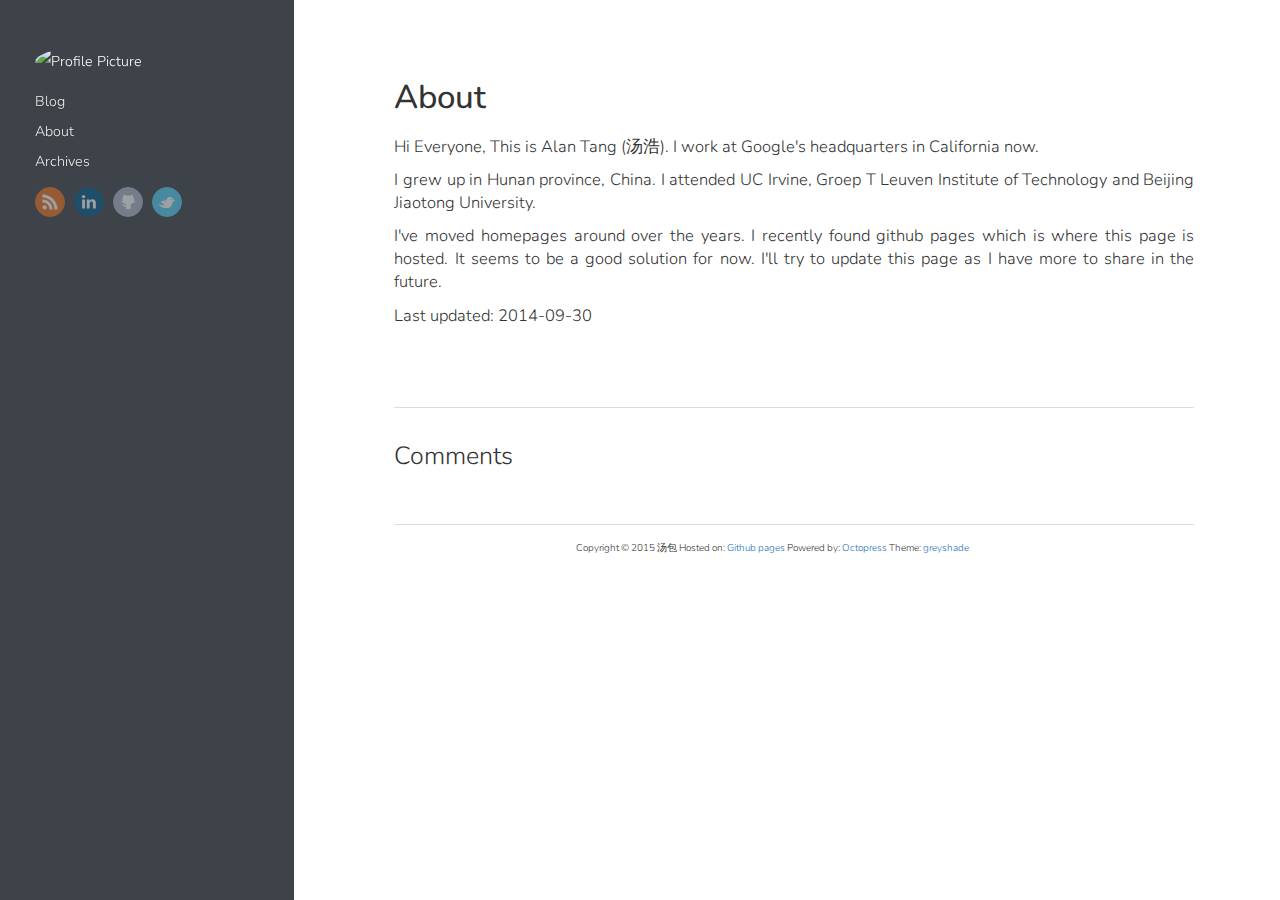
==== commit e5747f30: "Site updated at 2015-10-01 05:54:02 UTC" ====
--- a/about/index.html
+++ b/about/index.html
@@ -122,6 +122,12 @@
 </article>
 
 
+<section id="comment">
+    <h1 class="title">Comments</h1>
+    <div id="disqus_thread" aria-live="polite"><noscript>Please enable JavaScript to view the <a href="http://disqus.com/?ref_noscript">comments powered by Disqus.</a></noscript>
+</div>
+</section>
+
 </div>
 			</div>
 			<footer id="footer" class="inner">Copyright &copy; 2015
@@ -135,6 +141,22 @@
 	</div>
 	
 
+<script type="text/javascript">
+      var disqus_shortname = 'alant';
+      
+        
+        // var disqus_developer = 1;
+        var disqus_identifier = 'http://alant.github.io/about/index.html';
+        var disqus_url = 'http://alant.github.io/about/index.html';
+        var disqus_script = 'embed.js';
+      
+    (function () {
+      var dsq = document.createElement('script'); dsq.type = 'text/javascript'; dsq.async = true;
+      dsq.src = 'http://' + disqus_shortname + '.disqus.com/' + disqus_script;
+      (document.getElementsByTagName('head')[0] || document.getElementsByTagName('body')[0]).appendChild(dsq);
+    }());
+</script>
+
 
 
 
--- a/stylesheets/screen.css
+++ b/stylesheets/screen.css
@@ -1 +1 @@
-@font-face{font-family:'FontAwesome';src:url("/font/fontawesome-webfont.eot");src:url("/font/fontawesome-webfont.eot?#iefix") format("embedded-opentype"),url("/font/fontawesome-webfont.woff") format("woff"),url("/font/fontawesome-webfont.ttf") format("truetype"),url("/font/fontawesome-webfont.svgz#FontAwesomeRegular") format("svg"),url("/font/fontawesome-webfont.svg#FontAwesomeRegular") format("svg");font-weight:normal;font-style:normal}*{margin:0;padding:0}body{font-family:"Nunito","HelveticaNeue-Light","Helvetica Neue Light","Helvetica Neue",Helvetica,Arial,sans-serif;font-weight:300;font-size:13px;background:#eee;color:#666}@media screen and (max-width: 1040px){body{margin:0 20px}}@media screen and (max-width: 600px){body{font-size:13px}}h1{font-size:1.8em}h2{font-size:1.5em}h3{font-size:1.3em}a{text-decoration:none;outline-width:0;color:#258fb8}.basic-alignment.left,article .entry-content img.left,article .entry-content video.left{float:left;margin-right:1.5em}.basic-alignment.right,article .entry-content img.right,article .entry-content video.right{float:right;margin-left:1.5em}.basic-alignment.center,article .entry-content img.center,article .entry-content video.center{display:block;margin:0 auto 1.5em}.basic-alignment.left,article .entry-content img.left,article .entry-content video.left,.basic-alignment.right,article .entry-content img.right,article .entry-content video.right{margin-bottom:.8em}.alignleft{float:left}.alignright{float:right}.clearfix{*zoom:1}.clearfix:after{content:"";display:table;clear:both}.inner{width:1000px;margin:0 auto}@media screen and (max-width: 1040px){.inner{width:100%}}.pullquote-right:before,.pullquote-left:before{padding:0;border:none;content:attr(data-pullquote);float:right;width:45%;margin:.5em 0 1em 1.5em;position:relative;top:7px;font-size:1.4em;line-height:1.45em}.pullquote-left:before{float:left;margin:.5em 1.5em 1em 0}#header{height:30px;padding:30px 0;border-bottom:1px solid #ddd;line-height:30px}@media screen and (max-width: 1040px){#header{height:auto;position:relative;padding-bottom:10px}}#header a{color:#666;-moz-transition:color 0.3s;-o-transition:color 0.3s;-webkit-transition:color 0.3s;transition:color 0.3s}#header a:hover{color:#258fb8}#header h1{float:left;font-weight:300;font-size:30px}@media screen and (max-width: 1040px){#header h1{float:none}}#main-nav{float:left;margin-left:30px}@media screen and (max-width: 1040px){#main-nav{float:none;margin-left:0;margin-top:15px}}@media screen and (max-width: 600px){#main-nav>ul{display:none}}#main-nav>ul>li{margin-left:50px;display:inline-block;vertical-align:middle;*vertical-align:auto;*zoom:1;*display:inline}@media screen and (max-width: 1040px){#main-nav>ul>li{margin-left:0;margin-right:50px}#main-nav>ul>li:last-of-type{margin-right:0}}#main-nav>ul>li:hover>a{color:#258fb8}#main-nav>ul>li>a{padding:38px 0;margin-top:-38px}#main-nav>ul>li>a:after{content:"\f078";color:#ccc;font:12px FontAwesome;padding-left:10px}#main-nav>ul>li>a:only-child:after{content:""}@media screen and (max-width: 1040px){#main-nav>ul>li>a{padding:18px 0}}#main-nav>ul ul{position:absolute;top:60px;left:-15px;z-index:10;white-space:nowrap;background:#ddd;border:1px solid #ccc;list-style:none;display:none;-moz-box-shadow:0 4px 8px rgba(0,0,0,0.1);-webkit-box-shadow:0 4px 8px rgba(0,0,0,0.1);box-shadow:0 4px 8px rgba(0,0,0,0.1);-moz-border-radius:0 0 5px 5px;-webkit-border-radius:0;border-radius:0 0 5px 5px}@media screen and (max-width: 1040px){#main-nav>ul ul{top:40px}}#main-nav>ul ul ul{-moz-border-radius:0 5px 5px 5px;-webkit-border-radius:0;border-radius:0 5px 5px 5px}#main-nav>ul ul li{border-top:1px solid #eee;border-bottom:1px solid #ccc}#main-nav>ul ul li:hover{background:#d5d5d5}#main-nav>ul ul li:first-of-type{border-top:none}#main-nav>ul ul li:first-of-type ul{-moz-border-radius:0 0 5px 5px;-webkit-border-radius:0;border-radius:0 0 5px 5px}#main-nav>ul ul li:last-of-type{border-bottom:none}#main-nav>ul ul li>a{display:block;padding:5px 15px}#main-nav>ul ul li>a:after{content:"\f054";color:#999;font:12px FontAwesome;padding-left:10px}#main-nav>ul ul li>a:hover{color:#666}#main-nav>ul ul li>a:only-child:after{content:""}#main-nav>ul ul ul{top:0;left:100%}#main-nav>ul li{position:relative}#main-nav>ul li:hover>ul{display:block}#main-nav select{display:none;margin-bottom:10px}@media screen and (max-width: 600px){#main-nav select{display:block}}#mobile-nav{display:none;height:37px;position:relative}@media screen and (max-width: 600px){#mobile-nav{display:block}}#mobile-nav a{display:block}#mobile-nav .button{cursor:pointer}#mobile-nav .container{display:none}#mobile-nav .menu{position:relative;width:100%}#mobile-nav .menu .button{background:#f2f2f2;border:1px solid #ddd;color:#999;padding:0 60px 0 10px;position:relative;-moz-border-radius:5px;-webkit-border-radius:5px;border-radius:5px}#mobile-nav .menu .button:hover{color:#999}#mobile-nav .menu .button.on{color:#666;-moz-border-radius:5px 5px 5px 0;-webkit-border-radius:5px;border-radius:5px 5px 5px 0}#mobile-nav .menu .button.on:before{content:"\f077"}#mobile-nav .menu .button:before{content:"\f078";color:#ddd;font:16px FontAwesome;line-height:30px;position:absolute;top:0;right:40px}#mobile-nav .menu .container{background:#f2f2f2;border:1px solid #ddd;border-top:none;position:absolute;top:31px;z-index:1;-moz-border-radius:0 0 5px 5px;-webkit-border-radius:0;border-radius:0 0 5px 5px}#mobile-nav .menu .container ul{list-style:none}#mobile-nav .menu .container ul ul{margin-left:20px}#mobile-nav .menu .container a{padding:0 10px}#mobile-nav .search{position:absolute;top:0;right:0}#mobile-nav .search .button{background:#ddd;width:30px;height:30px;position:absolute;top:1px;right:-1px;-moz-border-radius:0 5px 5px 0;-webkit-border-radius:0;border-radius:0 5px 5px 0}#mobile-nav .search .button:before{content:"\f002";color:#f2f2f2;font:20px FontAwesome;line-height:30px;position:absolute;top:0;left:7px}#mobile-nav .search .button.on{background:#ccc}#mobile-nav .search .button.on:before{content:"\f00d"}#mobile-nav .search .container{position:absolute;right:51px;z-index:1}#mobile-nav .search input[type="text"]{background:#fff;border:1px solid #ddd;border-right:none;color:#999;font:13px "Nunito","HelveticaNeue-Light","Helvetica Neue Light","Helvetica Neue",Helvetica,Arial,sans-serif;height:30px;width:100%;padding:0 10px;-moz-border-radius:5px 0 0 5px;-webkit-border-radius:5px;border-radius:5px 0 0 5px}@media screen and (max-width: 1040px){#sub-nav{position:absolute;top:30px;right:0}}@media screen and (max-width: 600px){#sub-nav{display:none}}#sub-nav .search{float:left;margin-top:1px;position:relative}@media screen and (max-width: 1040px){#sub-nav .search{float:none;margin-top:15px}}#sub-nav .search:before{content:"\f002";color:#ccc;font:18px FontAwesome;line-height:30px;position:absolute;top:0;right:125px}#sub-nav .search input[type="text"]{background:#f2f2f2;color:#999;border:1px solid #ddd;font:13px "Nunito","HelveticaNeue-Light","Helvetica Neue Light","Helvetica Neue",Helvetica,Arial,sans-serif;padding:6px 15px 6px 35px;width:100px;-moz-transition:0.3s;-o-transition:0.3s;-webkit-transition:0.3s;transition:0.3s;-moz-border-radius:15px;-webkit-border-radius:15px;border-radius:15px}#sub-nav .search input[type="text"]:focus,#sub-nav .search input[type="text"]:active{background:#fff;border-top:1px solid #ccc;color:#666;outline:none}#sub-nav .social{float:left;margin-right:15px}@media screen and (max-width: 1040px){#sub-nav .social{float:none;margin-right:0}#sub-nav .social a:last-of-type{margin-right:0}}#sub-nav .social a{-moz-border-radius:50%;-webkit-border-radius:50%;border-radius:50%;display:inline-block;vertical-align:middle;*vertical-align:auto;*zoom:1;*display:inline;text-indent:-9999px;margin:0 15px 15px 0;opacity:0.5;width:28px;height:28px;-moz-transition:0.3s;-o-transition:0.3s;-webkit-transition:0.3s;transition:0.3s}#sub-nav .social a:hover{opacity:1}#sub-nav .social a.email{background:url('/images/social/email.png?1443592675') center no-repeat #050505;border:1px solid #050505}#sub-nav .social a.email:hover{border:1px solid #000}#sub-nav .social a.weibo{background:url('/images/social/weibo.png?1443651617') center no-repeat #e32529;border:1px solid #e32529}#sub-nav .social a.weibo:hover{border:1px solid #bd181c}#sub-nav .social a.facebook{background:url('/images/social/facebook.png?1443592675') center no-repeat #3B5998;border:1px solid #3B5998}#sub-nav .social a.facebook:hover{border:1px solid #2d4373}#sub-nav .social a.google{background:url('/images/social/google.png?1443592675') center no-repeat #C83D20;border:1px solid #C83D20}#sub-nav .social a.google:hover{border:1px solid #9c3019}#sub-nav .social a.twitter{background:url('/images/social/twitter.png?1443592675') center no-repeat #55CFF8;border:1px solid #55CFF8}#sub-nav .social a.twitter:hover{border:1px solid #24c1f6}#sub-nav .social a.github{background:url('/images/social/github.png?1443592675') center no-repeat #afb6ca;border:1px solid #afb6ca}#sub-nav .social a.github:hover{border:1px solid #909ab6}#sub-nav .social a.coderwall{background:url('/images/social/coderwall.png?1443592675') center no-repeat #3E8DCC;border:1px solid #3E8DCC}#sub-nav .social a.coderwall:hover{border:1px solid #2d73aa}#sub-nav .social a.stackoverflow{background:url('/images/social/stackoverflow.png?1443592675') center no-repeat #EF7522;border:1px solid #EF7522}#sub-nav .social a.stackoverflow:hover{border:1px solid #CC7A00}#sub-nav .social a.linkedin{background:url('/images/social/linkedin.png?1443592675') center no-repeat #005A87;border:1px solid #005A87}#sub-nav .social a.pinterest{background:url('/images/social/pinterest.png?1443592675') center no-repeat #be4037;border:1px solid #be4037}#sub-nav .social a.pinterest:hover{border:1px solid #96332c}#sub-nav .social a.delicious{background:url('/images/social/delicious.png?1443592675') center no-repeat #3271cb;border:1px solid #3271cb}#sub-nav .social a.delicious:hover{border:1px solid #285aa2}#sub-nav .social a.pinboard{background:url('/images/social/pinboard.png?1443592675') center no-repeat #0066c8;border:1px solid #3a729f}#sub-nav .social a.pinboard:hover{border:1px solid #0052cc}#sub-nav .social a.douban{background:url('/images/social/douban.png?1443592675') center no-repeat #008024;border:1px solid #008024}#sub-nav .social a.douban:hover{border:1px solid #004d16}#sub-nav .social a.quora{background:url('/images/social/quora.png?1443592675') center no-repeat #a82400;border:1px solid #a82400}#sub-nav .social a.quora:hover{border:1px solid #751900}#sub-nav .social a.instagram{background:url('/images/social/instagram.png?1443592675') center no-repeat #517fa4;border:1px solid #517fa4}#sub-nav .social a.instagram:hover{border:1px solid #406582}#sub-nav .social a.behance{background:url('/images/social/behance.png?1443592675') center no-repeat #1769ff;border:1px solid #1769ff}#sub-nav .social a.behance:hover{border:1px solid #0050e3}#sub-nav .social a.rss{background:url('/images/social/rss.png?1443592675') center no-repeat #EF7522;border:1px solid #EF7522}#sub-nav .social a.rss:hover{border:1px solid #cf5d0f}#pagenavi{padding:20px 0;height:20px;line-height:20px;position:relative;border-top:1px solid #fff;border-bottom:1px solid #ddd}#pagenavi a:hover{text-decoration:underline}#pagenavi .prev,#pagenavi .next{position:absolute}#pagenavi .prev{padding-left:30px;left:0}#pagenavi .prev:before{content:"\f060";font:1.3em FontAwesome;position:absolute;left:0}#pagenavi .next{padding-right:30px;right:0}#pagenavi .next:before{content:"\f061";font:1.3em FontAwesome;position:absolute;right:0}#pagenavi .center{text-align:center;width:100%;display:block}@media screen and (max-width: 400px){#pagenavi .center{display:none}}article{border-bottom:1px solid #ddd;border-top:1px solid #fff;padding:30px 0;position:relative}@media screen and (max-width: 800px){article{padding-bottom:15px}}@media screen and (max-width: 600px){article{padding:15px 0}}article h1.title{font-weight:300;line-height:35px;margin-bottom:20px}article h1.title a{color:#666}article .entry-content{line-height:2;text-align:justify}article .entry-content a:hover{text-decoration:underline}article .entry-content .more-link{display:block;margin-top:16px;padding-left:30px;position:relative}article .entry-content p,article .entry-content blockquote,article .entry-content ul,article .entry-content ol,article .entry-content dl,article .entry-content table,article .entry-content iframe,article .entry-content h1,article .entry-content h2,article .entry-content h3,article .entry-content h4,article .entry-content h5,article .entry-content h6,article .entry-content .video-container{margin-top:20px}article .entry-content ul,article .entry-content ol,article .entry-content dl{margin-left:20px}article .entry-content ul ul,article .entry-content ul ol,article .entry-content ul dl,article .entry-content ol ul,article .entry-content ol ol,article .entry-content ol dl,article .entry-content dl ul,article .entry-content dl ol,article .entry-content dl dl{margin-top:0}article .entry-content strong{font-weight:bold}article .entry-content em{font-style:italic}article .entry-content p{margin-top:10px}article .entry-content h2{font-weight:300;border-bottom:1px solid #ddd;position:relative}article .entry-content h2:before{content:"";position:absolute;bottom:-2px;border-bottom:1px solid #fff;width:100%}article .entry-content img,article .entry-content video{max-width:100%;height:auto}article .entry-content blockquote{background:#ddd;border-left:5px solid #ccc;padding:15px 20px;margin-top:10px}article .entry-content blockquote>p:first-of-type{margin-top:0}article .entry-content iframe{border:none}article .entry-content table{background:#ddd;border:1px solid #ccc;border-spacing:0;margin-top:10px}article .entry-content table th{background:#ccc;padding:0 15px}article .entry-content table td{text-align:center}article .entry-content table tr:nth-of-type(2n){background:#d5d5d5}article .entry-content .caption{display:block;font-size:0.9em;color:#999;padding-left:25px;position:relative}article .entry-content .caption:before{content:"\f040";color:#ccc;font:1.3em FontAwesome;line-height:1.6em;position:absolute;left:0}article .entry-content .video-container{position:relative;padding-bottom:56.25%;padding-top:30px;height:0;overflow:hidden}article .entry-content .video-container iframe,article .entry-content .video-container object,article .entry-content .video-container embed{position:absolute;top:0;left:0;width:100%;height:100%;margin-top:0}.share{padding:15px 0;border-top:1px solid #fff;border-bottom:1px solid #ddd}.post h1.title,.post .entry-content{margin-left:200px}@media screen and (max-width: 800px){.post h1.title,.post .entry-content{margin-left:0}}.post .meta{position:absolute;top:85px;line-height:2;font-size:0.9em;color:#999;width:170px}@media screen and (max-width: 800px){.post .meta{margin-top:15px;position:static;width:auto}}.post .meta a{color:#999;-moz-transition:0.3s;-o-transition:0.3s;-webkit-transition:0.3s;transition:0.3s}.post .meta a:hover{color:#666}.post .meta .date,.post .meta .tags,.post .meta .comments{padding-left:30px;position:relative}.post .meta .date:before,.post .meta .tags:before,.post .meta .comments:before{color:#ccc;font:1.3em FontAwesome;line-height:1.6em;position:absolute;left:0}@media screen and (max-width: 800px){.post .meta .date,.post .meta .tags,.post .meta .comments{display:inline-block;vertical-align:middle;*vertical-align:auto;*zoom:1;*display:inline;margin-right:30px}}.post .meta .date:before{content:"\f073"}.post .meta .tags:before{content:"\f02c"}.post .meta .comments:before{content:"\f075"}.archives{position:relative}.archives:last-of-type:before{content:"";position:absolute;bottom:0;width:200px;border-top:1px solid #ddd}.archives .year{line-height:35px;width:200px;position:absolute;top:0;padding-top:15px;border-top:1px solid #fff}.archives .year:before{content:"";position:absolute;top:-2px;width:100%;border-top:1px solid #ddd}@media screen and (max-width: 600px){.archives .year{position:relative;width:100%}}.archives article{margin-left:200px;padding:15px 0}@media screen and (max-width: 600px){.archives article{margin-left:0}.archives article:first-of-type{border-top:none;padding-top:30px}}.archives article .title{margin-bottom:0}.archives article .meta{color:#999;font-size:0.9em;line-height:2;margin-top:15px}@media screen and (max-width: 600px){.archives article .meta{display:none}}.archives article .meta span{margin-right:30px;display:inline-block;vertical-align:middle;*vertical-align:auto;*zoom:1;*display:inline}.archives article .meta span:before{color:#ccc;font:1.3em FontAwesome;padding-right:10px}.archives article .meta a{color:#999;-moz-transition:0.3s;-o-transition:0.3s;-webkit-transition:0.3s;transition:0.3s}.archives article .meta a:hover{color:#666}.archives article .meta .date:before{content:"\f073"}.archives article .meta .tags:before{content:"\f02c"}.archives article .meta .comments:before{content:"\f075"}#comment{padding:30px 0;border-top:1px solid #fff;border-bottom:1px solid #ddd}#comment h1.title{font-size:25px;font-weight:300;line-height:35px;margin-bottom:20px}footer{padding:15px 0;border-top:1px solid #fff;text-align:center;font-size:0.9em}article code,article pre{background:#ddd;border:1px solid #ccc;font-family:Menlo,Monaco,"Andale Mono","lucida console","Courier New",monospace}article code{font-size:0.9em;padding:1px 3px;margin:0 3px}article pre{font-size:1 / 0.9em;line-height:1.5;margin-top:10px;padding:5px 15px;overflow-x:auto}article pre code{background:none;border:none;padding:0;margin:0}figure.code{border:1px solid #ccc;margin-top:10px;padding:5px 15px}figure.code figcaption{font-size:0.9em;position:relative}figure.code figcaption span{margin:-5px -15px 0;padding:5px 15px;display:block;background:#ececec}figure.code figcaption span:empty{display:none}figure.code figcaption a{position:absolute;top:5px;right:0}figure.code code,figure.code pre{background:none;border:none;padding:0;margin:0}figure.code .highlight{overflow-x:auto}figure.code .line-numbers{border-right:1px solid #ccc;font-family:Menlo,Monaco,"Andale Mono","lucida console","Courier New",monospace;padding-right:15px;text-align:right}figure.code table{background:white;border:none;text-align:left;margin-top:0}figure.code table td{text-align:left}figure.code td.code{width:100%;padding-left:15px}.entry-content .gist{color:#666;padding:15px 15px 5px 0px;margin-top:10px;border:1px solid #ccc;position:relative;overflow:hidden}.entry-content .gist .gist-file{margin:0;border:none}.entry-content .gist .gist-file .gist-data{background:none;border:none}.entry-content .gist .gist-file .gist-data pre{font:0.9em Menlo,Monaco,"Andale Mono","lucida console","Courier New",monospace;line-height:1.5}.entry-content .gist .gist-file .gist-data table{background:white;border:none}.entry-content .gist .gist-file .gist-meta{font:300 0.9em "Nunito","HelveticaNeue-Light","Helvetica Neue Light","Helvetica Neue",Helvetica,Arial,sans-serif;line-height:1.5;margin:0 -16px -6px;padding:5px 15px;background:#ececec}.entry-content .gist .gist-file .gist-meta a{color:#258fb8}.entry-content .gist .gist-file .gist-meta a:first-of-type{position:absolute;top:5px;right:15px;z-index:1}.entry-content .gist .gist-file .gist-meta a:nth-of-type(2){position:absolute;top:0;left:0;padding:5px 15px;width:100%;background:#ececec}figure.code .c,.gist-highlight .c{color:#93a1a1 !important;font-style:italic !important}figure.code .cm,.gist-highlight .cm{color:#93a1a1 !important;font-style:italic !important}figure.code .cp,.gist-highlight .cp{color:#93a1a1 !important;font-style:italic !important}figure.code .c1,.gist-highlight .c1{color:#93a1a1 !important;font-style:italic !important}figure.code .cs,.gist-highlight .cs{color:#93a1a1 !important;font-weight:bold !important;font-style:italic !important}figure.code .err,.gist-highlight .err{color:#dc322f !important;background:none !important}figure.code .k,.gist-highlight .k{color:#cb4b16 !important}figure.code .o,.gist-highlight .o{color:#586e75 !important;font-weight:bold !important}figure.code .p,.gist-highlight .p{color:#586e75 !important}figure.code .ow,.gist-highlight .ow{color:#2aa198 !important;font-weight:bold !important}figure.code .gd,.gist-highlight .gd{color:#586e75 !important;background-color:#f5c5b6 !important;display:inline-block}figure.code .gd .x,.gist-highlight .gd .x{color:#586e75 !important;background-color:#f1b1a4 !important;display:inline-block}figure.code .ge,.gist-highlight .ge{color:#586e75 !important;font-style:italic !important}figure.code .gh,.gist-highlight .gh{color:#93a1a1 !important}figure.code .gi,.gist-highlight .gi{color:#586e75 !important;background-color:#e5e3b6 !important;display:inline-block}figure.code .gi .x,.gist-highlight .gi .x{color:#586e75 !important;background-color:#cdd188 !important;display:inline-block}figure.code .gs,.gist-highlight .gs{color:#586e75 !important;font-weight:bold !important}figure.code .gu,.gist-highlight .gu{color:#6c71c4 !important}figure.code .kc,.gist-highlight .kc{color:#859900 !important;font-weight:bold !important}figure.code .kd,.gist-highlight .kd{color:#268bd2 !important}figure.code .kp,.gist-highlight .kp{color:#cb4b16 !important;font-weight:bold !important}figure.code .kr,.gist-highlight .kr{color:#d33682 !important;font-weight:bold !important}figure.code .kt,.gist-highlight .kt{color:#2aa198 !important}figure.code .n,.gist-highlight .n{color:#268bd2 !important}figure.code .na,.gist-highlight .na{color:#268bd2 !important}figure.code .nb,.gist-highlight .nb{color:#859900 !important}figure.code .nc,.gist-highlight .nc{color:#d33682 !important}figure.code .no,.gist-highlight .no{color:#b58900 !important}figure.code .nl,.gist-highlight .nl{color:#859900 !important}figure.code .ne,.gist-highlight .ne{color:#268bd2 !important;font-weight:bold !important}figure.code .nf,.gist-highlight .nf{color:#268bd2 !important;font-weight:bold !important}figure.code .nn,.gist-highlight .nn{color:#b58900 !important}figure.code .nt,.gist-highlight .nt{color:#268bd2 !important;font-weight:bold !important}figure.code .nx,.gist-highlight .nx{color:#b58900 !important}figure.code .vg,.gist-highlight .vg{color:#268bd2 !important}figure.code .vi,.gist-highlight .vi{color:#268bd2 !important}figure.code .nv,.gist-highlight .nv{color:#268bd2 !important}figure.code .mf,.gist-highlight .mf{color:#2aa198 !important}figure.code .m,.gist-highlight .m{color:#2aa198 !important}figure.code .mh,.gist-highlight .mh{color:#2aa198 !important}figure.code .mi,.gist-highlight .mi{color:#2aa198 !important}figure.code .s,.gist-highlight .s{color:#2aa198 !important}figure.code .sd,.gist-highlight .sd{color:#2aa198 !important}figure.code .s2,.gist-highlight .s2{color:#2aa198 !important}figure.code .se,.gist-highlight .se{color:#dc322f !important}figure.code .si,.gist-highlight .si{color:#268bd2 !important}figure.code .sr,.gist-highlight .sr{color:#2aa198 !important}figure.code .s1,.gist-highlight .s1{color:#2aa198 !important}#banner{color:#999;padding:30px 0;line-height:30px;text-align:center;position:relative;display:none;border-top:1px solid #fff;border-bottom:1px solid #ddd}#banner:hover a{color:#258fb8}#banner a{color:#999;-moz-transition:0.3s;-o-transition:0.3s;-webkit-transition:0.3s;transition:0.3s}#banner a:hover{text-decoration:underline}#banner small{position:absolute;right:0;bottom:0}#banner .loading{background:url('/images/loading_pacman.gif?1443592675') center no-repeat;text-indent:-9999px}#banner .container{height:30px;overflow:hidden;position:relative;display:none}#banner .container .feed{list-style:none;position:absolute;top:0;width:100%}#banner .container .feed li{position:relative}#banner .container .feed li small{position:absolute;right:0}/*! fancyBox v2.0.6 fancyapps.com | fancyapps.com/fancybox/#license */.fancybox-tmp iframe,.fancybox-tmp object{vertical-align:top;padding:0;margin:0}.fancybox-wrap{position:absolute;top:0;left:0;z-index:8020}.fancybox-skin{position:relative;padding:0;margin:0;background:#f9f9f9;color:#444;text-shadow:none;-moz-border-radius:4px;-webkit-border-radius:4px;border-radius:4px}.fancybox-opened{z-index:8030}.fancybox-opened .fancybox-skin{-moz-box-shadow:0 10px 25px rgba(0,0,0,0.5);-webkit-box-shadow:0 10px 25px rgba(0,0,0,0.5);box-shadow:0 10px 25px rgba(0,0,0,0.5)}.fancybox-outer,.fancybox-inner{padding:0;margin:0;position:relative;outline:none}.fancybox-inner{overflow:hidden}.fancybox-type-iframe .fancybox-inner{-webkit-overflow-scrolling:touch}.fancybox-error{color:#444;font:14px/20px "Helvetica Neue",Helvetica,Arial,sans-serif;margin:0;padding:10px}.fancybox-image,.fancybox-iframe{display:block;width:100%;height:100%;border:0;padding:0;margin:0;vertical-align:top}.fancybox-image{max-width:100%;max-height:100%}#fancybox-loading,.fancybox-close,.fancybox-prev span,.fancybox-next span{background-image:url('/images/fancybox/fancybox_sprite.png?1443592675')}#fancybox-loading{position:fixed;top:50%;left:50%;margin-top:-22px;margin-left:-22px;background-position:0 -108px;opacity:0.8;cursor:pointer;z-index:8020}#fancybox-loading div{width:44px;height:44px;background:url('/images/fancybox/fancybox_loading.gif?1443592675') center center no-repeat}.fancybox-close{position:absolute;top:-18px;right:-18px;width:36px;height:36px;cursor:pointer;z-index:8040}.fancybox-nav{position:absolute;top:0;width:40%;height:100%;cursor:pointer;background:transparent url('/images/fancybox/blank.gif?1443592675');-webkit-tap-highlight-color:transparent;z-index:8040}.fancybox-prev{left:0}.fancybox-next{right:0}.fancybox-nav span{position:absolute;top:50%;width:36px;height:34px;margin-top:-18px;cursor:pointer;z-index:8040;visibility:hidden}.fancybox-prev span{left:20px;background-position:0 -36px}.fancybox-next span{right:20px;background-position:0 -72px}.fancybox-nav:hover span{visibility:visible}.fancybox-tmp{position:absolute;top:-9999px;left:-9999px;padding:0;overflow:visible;visibility:hidden}#fancybox-overlay{position:absolute;top:0;left:0;overflow:hidden;display:none;z-index:8010;background:#000}#fancybox-overlay.overlay-fixed{position:fixed;bottom:0;right:0}.fancybox-title{visibility:hidden;font:normal 13px/20px "Helvetica Neue",Helvetica,Arial,sans-serif;position:relative;text-shadow:none;z-index:8050}.fancybox-opened .fancybox-title{visibility:visible}.fancybox-title-float-wrap{position:absolute;bottom:0;right:50%;margin-bottom:-35px;z-index:8030;text-align:center}.fancybox-title-float-wrap .child{display:inline-block;margin-right:-100%;padding:2px 20px;background:transparent;background:rgba(0,0,0,0.8);text-shadow:0 1px 2px #222;color:#FFF;font-weight:bold;line-height:24px;white-space:nowrap;-moz-border-radius:15px;-webkit-border-radius:15px;border-radius:15px}.fancybox-title-outside-wrap{position:relative;margin-top:10px;color:#fff}.fancybox-title-inside-wrap{margin-top:10px}.fancybox-title-over-wrap{position:absolute;bottom:0;left:0;color:#fff;padding:10px;background:#000;background:rgba(0,0,0,0.8)}html{height:100%}body{background:#3D4349;font-family:"Nunito","HelveticaNeue-Light","Helvetica Neue Light","Helvetica Neue",Helvetica,Arial,sans-serif;background:#3D4349;height:100%;color:#333;font-size:11px}::selection,::-moz-selection,::-webkit-selection{background-color:#2571B8;color:#eee}#header{height:auto;border-bottom:none}#header .subtitle{color:#999;font-style:italic}#header #sub-nav{float:none;position:relative}#header #sub-nav .social{float:none}#header #sub-nav .search{float:none}#header #sub-nav .search .alignright{float:none}#header h1{float:none}#header #main-nav{float:none;margin-left:0px}#header #main-nav ul li{margin-left:0px;display:block}#header #main-nav ul li a{padding:0px 0px}.container{position:relative;min-height:100%}.container .credit-box{color:#AAA;font-size:.8em;position:fixed;bottom:20px;left:40px}.container .credit-box a{color:inherit;text-decoration:underline}.container .mid-col{position:absolute;right:0;min-height:100%;width:77%;background:white}.container .mid-col #banner{width:100%}.container .mid-col #banner small{margin-right:70px}.container .mid-col footer.inner{text-align:center;margin:0px 70px 0px 40px;width:auto}.container .mid-col .mid-col-container{padding:0px 70px 0px 100px;max-width:800px}.container .mid-col .mid-col-container #content{width:100%}.container .mid-col .mid-col-container #content article{border-top:none;padding:80px 0px}.container .mid-col .mid-col-container #content article .title{margin-left:0px;font-size:3em;font-weight:500}.container .mid-col .mid-col-container #content article.single-post .title{text-align:center;text-decoration:underline}.container .mid-col .mid-col-container #content article .entry-content{margin-left:0px;line-height:1.4em;font-size:1.5em}.container .mid-col .mid-col-container #content article .entry-content p{margin-top:10px}.container .mid-col .mid-col-container #content article .entry-content .github-widget p{margin-top:0px}.container .mid-col .mid-col-container #content article .entry-content .more-link:before{line-height:1.2em}.container .mid-col .mid-col-container #content article .entry-content .more-link{padding-left:0px}.container .mid-col .mid-col-container #content article .entry-content .gist .gist-file .gist-data .line_numbers{line-height:inherit}.container .mid-col .mid-col-container #content article .entry-content .gist .gist-file .gist-data pre{line-height:inherit}.container .mid-col .mid-col-container #content article .entry-content h2{font-size:1.3em;color:#333;margin-top:30px;font-weight:bold}.container .mid-col .mid-col-container #content article .entry-content h2::before{border-bottom:none}.container .mid-col .mid-col-container #content article .entry-content blockquote{border-left:5px solid #2571B8;background:#F7F7F7}.container .mid-col .mid-col-container #content article .entry-content blockquote p{margin-top:0px}.container .mid-col .mid-col-container #content article .entry-content table{line-height:1.2em}.container .mid-col .mid-col-container #content article .entry-content table td{text-align:left}.container .mid-col .mid-col-container #content article .meta{position:relative;float:right;top:0px;color:#555;text-align:right;width:auto}.container .mid-col .mid-col-container #content article .meta .date::before{color:#555;position:relative;margin-right:10px}.container .mid-col .mid-col-container #content article .meta .tags::before{color:#999;position:relative;margin-right:10px}.container .mid-col .mid-col-container #content article h1.title a{color:#333;-webkit-transition:color 0.3s;-moz-transition:color 0.3s;-o-transition:color 0.3s;transition:color 0.3s}.container .mid-col .mid-col-container #content article h1.title a:hover{color:#2571B8;-webkit-transition:color 0.3s;-moz-transition:color 0.3s;-o-transition:color 0.3s;transition:color 0.3s}.container .mid-col footer{width:100%}.container .left-col:hover{opacity:1}.container .left-col{width:23%;position:fixed;color:#fff;height:100%;font-size:1.3em;opacity:0.3;-webkit-transition:all .2s ease-in;-moz-transition:all .2s ease-in;-o-transition:all .2s ease-in;-ms-transition:all .2s ease-in;transition:all .2s ease-in}.container .left-col .intrude-less{width:80%}.container .left-col #header{width:100%;padding:20% 0% 0% 15%}.container .left-col #header #main-nav{margin-top:10px}.container .left-col #header #main-nav p{line-height:1.4em}.container .left-col #header .profilepic img{border-radius:50%;-moz-border-radius:50%;-webkit-border-radius:50%}.container .left-col #header a{color:#EFEFEF;text-shadow:0 1px #333}.container .left-col #header a:hover{color:#2571B8}.container .left-col #header #sub-nav{margin-top:10px}.container .left-col #header #sub-nav .search::before{left:10px}.container .left-col #header #sub-nav .social{margin-bottom:10px}.container .left-col #header #sub-nav .social a{margin-right:5px}.archives .title{font-size:1.2em}.archives article .meta{line-height:1.5em;margin-top:0}.archives article .meta span::before{padding-right:0}a{color:#2571B8}a:hover{color:#2571B8}@media screen and (max-width: 1040px){body{margin:0 0}}@media screen and (max-width: 830px){.container .credit-box{display:none}.container .left-col{position:relative;width:100%;opacity:1}.container .left-col .intrude-less{margin:auto auto}.container .left-col #header{padding:40px 0px;text-align:center}.container .left-col #header #sub-nav{display:block}.container .left-col #header #main-nav ul{display:block}.container .left-col #header #main-nav ul li{display:inline;margin-right:10px}.container .mid-col{float:none;width:100%}.container .mid-col .mid-col-container{padding:15px 15px}.container .mid-col .mid-col-container #content article .meta{float:none}}
+@font-face{font-family:'FontAwesome';src:url("/font/fontawesome-webfont.eot");src:url("/font/fontawesome-webfont.eot?#iefix") format("embedded-opentype"),url("/font/fontawesome-webfont.woff") format("woff"),url("/font/fontawesome-webfont.ttf") format("truetype"),url("/font/fontawesome-webfont.svgz#FontAwesomeRegular") format("svg"),url("/font/fontawesome-webfont.svg#FontAwesomeRegular") format("svg");font-weight:normal;font-style:normal}*{margin:0;padding:0}body{font-family:"Nunito","HelveticaNeue-Light","Helvetica Neue Light","Helvetica Neue",Helvetica,Arial,sans-serif;font-weight:300;font-size:13px;background:#eee;color:#666}@media screen and (max-width: 1040px){body{margin:0 20px}}@media screen and (max-width: 600px){body{font-size:13px}}h1{font-size:1.8em}h2{font-size:1.5em}h3{font-size:1.3em}a{text-decoration:none;outline-width:0;color:#258fb8}.basic-alignment.left,article .entry-content img.left,article .entry-content video.left{float:left;margin-right:1.5em}.basic-alignment.right,article .entry-content img.right,article .entry-content video.right{float:right;margin-left:1.5em}.basic-alignment.center,article .entry-content img.center,article .entry-content video.center{display:block;margin:0 auto 1.5em}.basic-alignment.left,article .entry-content img.left,article .entry-content video.left,.basic-alignment.right,article .entry-content img.right,article .entry-content video.right{margin-bottom:.8em}.alignleft{float:left}.alignright{float:right}.clearfix{*zoom:1}.clearfix:after{content:"";display:table;clear:both}.inner{width:1000px;margin:0 auto}@media screen and (max-width: 1040px){.inner{width:100%}}.pullquote-right:before,.pullquote-left:before{padding:0;border:none;content:attr(data-pullquote);float:right;width:45%;margin:.5em 0 1em 1.5em;position:relative;top:7px;font-size:1.4em;line-height:1.45em}.pullquote-left:before{float:left;margin:.5em 1.5em 1em 0}#header{height:30px;padding:30px 0;border-bottom:1px solid #ddd;line-height:30px}@media screen and (max-width: 1040px){#header{height:auto;position:relative;padding-bottom:10px}}#header a{color:#666;-moz-transition:color 0.3s;-o-transition:color 0.3s;-webkit-transition:color 0.3s;transition:color 0.3s}#header a:hover{color:#258fb8}#header h1{float:left;font-weight:300;font-size:30px}@media screen and (max-width: 1040px){#header h1{float:none}}#main-nav{float:left;margin-left:30px}@media screen and (max-width: 1040px){#main-nav{float:none;margin-left:0;margin-top:15px}}@media screen and (max-width: 600px){#main-nav>ul{display:none}}#main-nav>ul>li{margin-left:50px;display:inline-block;vertical-align:middle;*vertical-align:auto;*zoom:1;*display:inline}@media screen and (max-width: 1040px){#main-nav>ul>li{margin-left:0;margin-right:50px}#main-nav>ul>li:last-of-type{margin-right:0}}#main-nav>ul>li:hover>a{color:#258fb8}#main-nav>ul>li>a{padding:38px 0;margin-top:-38px}#main-nav>ul>li>a:after{content:"\f078";color:#ccc;font:12px FontAwesome;padding-left:10px}#main-nav>ul>li>a:only-child:after{content:""}@media screen and (max-width: 1040px){#main-nav>ul>li>a{padding:18px 0}}#main-nav>ul ul{position:absolute;top:60px;left:-15px;z-index:10;white-space:nowrap;background:#ddd;border:1px solid #ccc;list-style:none;display:none;-moz-box-shadow:0 4px 8px rgba(0,0,0,0.1);-webkit-box-shadow:0 4px 8px rgba(0,0,0,0.1);box-shadow:0 4px 8px rgba(0,0,0,0.1);-moz-border-radius:0 0 5px 5px;-webkit-border-radius:0;border-radius:0 0 5px 5px}@media screen and (max-width: 1040px){#main-nav>ul ul{top:40px}}#main-nav>ul ul ul{-moz-border-radius:0 5px 5px 5px;-webkit-border-radius:0;border-radius:0 5px 5px 5px}#main-nav>ul ul li{border-top:1px solid #eee;border-bottom:1px solid #ccc}#main-nav>ul ul li:hover{background:#d5d5d5}#main-nav>ul ul li:first-of-type{border-top:none}#main-nav>ul ul li:first-of-type ul{-moz-border-radius:0 0 5px 5px;-webkit-border-radius:0;border-radius:0 0 5px 5px}#main-nav>ul ul li:last-of-type{border-bottom:none}#main-nav>ul ul li>a{display:block;padding:5px 15px}#main-nav>ul ul li>a:after{content:"\f054";color:#999;font:12px FontAwesome;padding-left:10px}#main-nav>ul ul li>a:hover{color:#666}#main-nav>ul ul li>a:only-child:after{content:""}#main-nav>ul ul ul{top:0;left:100%}#main-nav>ul li{position:relative}#main-nav>ul li:hover>ul{display:block}#main-nav select{display:none;margin-bottom:10px}@media screen and (max-width: 600px){#main-nav select{display:block}}#mobile-nav{display:none;height:37px;position:relative}@media screen and (max-width: 600px){#mobile-nav{display:block}}#mobile-nav a{display:block}#mobile-nav .button{cursor:pointer}#mobile-nav .container{display:none}#mobile-nav .menu{position:relative;width:100%}#mobile-nav .menu .button{background:#f2f2f2;border:1px solid #ddd;color:#999;padding:0 60px 0 10px;position:relative;-moz-border-radius:5px;-webkit-border-radius:5px;border-radius:5px}#mobile-nav .menu .button:hover{color:#999}#mobile-nav .menu .button.on{color:#666;-moz-border-radius:5px 5px 5px 0;-webkit-border-radius:5px;border-radius:5px 5px 5px 0}#mobile-nav .menu .button.on:before{content:"\f077"}#mobile-nav .menu .button:before{content:"\f078";color:#ddd;font:16px FontAwesome;line-height:30px;position:absolute;top:0;right:40px}#mobile-nav .menu .container{background:#f2f2f2;border:1px solid #ddd;border-top:none;position:absolute;top:31px;z-index:1;-moz-border-radius:0 0 5px 5px;-webkit-border-radius:0;border-radius:0 0 5px 5px}#mobile-nav .menu .container ul{list-style:none}#mobile-nav .menu .container ul ul{margin-left:20px}#mobile-nav .menu .container a{padding:0 10px}#mobile-nav .search{position:absolute;top:0;right:0}#mobile-nav .search .button{background:#ddd;width:30px;height:30px;position:absolute;top:1px;right:-1px;-moz-border-radius:0 5px 5px 0;-webkit-border-radius:0;border-radius:0 5px 5px 0}#mobile-nav .search .button:before{content:"\f002";color:#f2f2f2;font:20px FontAwesome;line-height:30px;position:absolute;top:0;left:7px}#mobile-nav .search .button.on{background:#ccc}#mobile-nav .search .button.on:before{content:"\f00d"}#mobile-nav .search .container{position:absolute;right:51px;z-index:1}#mobile-nav .search input[type="text"]{background:#fff;border:1px solid #ddd;border-right:none;color:#999;font:13px "Nunito","HelveticaNeue-Light","Helvetica Neue Light","Helvetica Neue",Helvetica,Arial,sans-serif;height:30px;width:100%;padding:0 10px;-moz-border-radius:5px 0 0 5px;-webkit-border-radius:5px;border-radius:5px 0 0 5px}@media screen and (max-width: 1040px){#sub-nav{position:absolute;top:30px;right:0}}@media screen and (max-width: 600px){#sub-nav{display:none}}#sub-nav .search{float:left;margin-top:1px;position:relative}@media screen and (max-width: 1040px){#sub-nav .search{float:none;margin-top:15px}}#sub-nav .search:before{content:"\f002";color:#ccc;font:18px FontAwesome;line-height:30px;position:absolute;top:0;right:125px}#sub-nav .search input[type="text"]{background:#f2f2f2;color:#999;border:1px solid #ddd;font:13px "Nunito","HelveticaNeue-Light","Helvetica Neue Light","Helvetica Neue",Helvetica,Arial,sans-serif;padding:6px 15px 6px 35px;width:100px;-moz-transition:0.3s;-o-transition:0.3s;-webkit-transition:0.3s;transition:0.3s;-moz-border-radius:15px;-webkit-border-radius:15px;border-radius:15px}#sub-nav .search input[type="text"]:focus,#sub-nav .search input[type="text"]:active{background:#fff;border-top:1px solid #ccc;color:#666;outline:none}#sub-nav .social{float:left;margin-right:15px}@media screen and (max-width: 1040px){#sub-nav .social{float:none;margin-right:0}#sub-nav .social a:last-of-type{margin-right:0}}#sub-nav .social a{-moz-border-radius:50%;-webkit-border-radius:50%;border-radius:50%;display:inline-block;vertical-align:middle;*vertical-align:auto;*zoom:1;*display:inline;text-indent:-9999px;margin:0 15px 15px 0;opacity:0.5;width:28px;height:28px;-moz-transition:0.3s;-o-transition:0.3s;-webkit-transition:0.3s;transition:0.3s}#sub-nav .social a:hover{opacity:1}#sub-nav .social a.email{background:url('/images/social/email.png?1443592675') center no-repeat #050505;border:1px solid #050505}#sub-nav .social a.email:hover{border:1px solid #000}#sub-nav .social a.weibo{background:url('/images/social/weibo.png?1443652002') center no-repeat #e32529;border:1px solid #e32529}#sub-nav .social a.weibo:hover{border:1px solid #bd181c}#sub-nav .social a.facebook{background:url('/images/social/facebook.png?1443592675') center no-repeat #3B5998;border:1px solid #3B5998}#sub-nav .social a.facebook:hover{border:1px solid #2d4373}#sub-nav .social a.google{background:url('/images/social/google.png?1443592675') center no-repeat #C83D20;border:1px solid #C83D20}#sub-nav .social a.google:hover{border:1px solid #9c3019}#sub-nav .social a.twitter{background:url('/images/social/twitter.png?1443592675') center no-repeat #55CFF8;border:1px solid #55CFF8}#sub-nav .social a.twitter:hover{border:1px solid #24c1f6}#sub-nav .social a.github{background:url('/images/social/github.png?1443592675') center no-repeat #afb6ca;border:1px solid #afb6ca}#sub-nav .social a.github:hover{border:1px solid #909ab6}#sub-nav .social a.coderwall{background:url('/images/social/coderwall.png?1443592675') center no-repeat #3E8DCC;border:1px solid #3E8DCC}#sub-nav .social a.coderwall:hover{border:1px solid #2d73aa}#sub-nav .social a.stackoverflow{background:url('/images/social/stackoverflow.png?1443592675') center no-repeat #EF7522;border:1px solid #EF7522}#sub-nav .social a.stackoverflow:hover{border:1px solid #CC7A00}#sub-nav .social a.linkedin{background:url('/images/social/linkedin.png?1443592675') center no-repeat #005A87;border:1px solid #005A87}#sub-nav .social a.pinterest{background:url('/images/social/pinterest.png?1443592675') center no-repeat #be4037;border:1px solid #be4037}#sub-nav .social a.pinterest:hover{border:1px solid #96332c}#sub-nav .social a.delicious{background:url('/images/social/delicious.png?1443592675') center no-repeat #3271cb;border:1px solid #3271cb}#sub-nav .social a.delicious:hover{border:1px solid #285aa2}#sub-nav .social a.pinboard{background:url('/images/social/pinboard.png?1443592675') center no-repeat #0066c8;border:1px solid #3a729f}#sub-nav .social a.pinboard:hover{border:1px solid #0052cc}#sub-nav .social a.douban{background:url('/images/social/douban.png?1443592675') center no-repeat #008024;border:1px solid #008024}#sub-nav .social a.douban:hover{border:1px solid #004d16}#sub-nav .social a.quora{background:url('/images/social/quora.png?1443592675') center no-repeat #a82400;border:1px solid #a82400}#sub-nav .social a.quora:hover{border:1px solid #751900}#sub-nav .social a.instagram{background:url('/images/social/instagram.png?1443592675') center no-repeat #517fa4;border:1px solid #517fa4}#sub-nav .social a.instagram:hover{border:1px solid #406582}#sub-nav .social a.behance{background:url('/images/social/behance.png?1443592675') center no-repeat #1769ff;border:1px solid #1769ff}#sub-nav .social a.behance:hover{border:1px solid #0050e3}#sub-nav .social a.rss{background:url('/images/social/rss.png?1443592675') center no-repeat #EF7522;border:1px solid #EF7522}#sub-nav .social a.rss:hover{border:1px solid #cf5d0f}#pagenavi{padding:20px 0;height:20px;line-height:20px;position:relative;border-top:1px solid #fff;border-bottom:1px solid #ddd}#pagenavi a:hover{text-decoration:underline}#pagenavi .prev,#pagenavi .next{position:absolute}#pagenavi .prev{padding-left:30px;left:0}#pagenavi .prev:before{content:"\f060";font:1.3em FontAwesome;position:absolute;left:0}#pagenavi .next{padding-right:30px;right:0}#pagenavi .next:before{content:"\f061";font:1.3em FontAwesome;position:absolute;right:0}#pagenavi .center{text-align:center;width:100%;display:block}@media screen and (max-width: 400px){#pagenavi .center{display:none}}article{border-bottom:1px solid #ddd;border-top:1px solid #fff;padding:30px 0;position:relative}@media screen and (max-width: 800px){article{padding-bottom:15px}}@media screen and (max-width: 600px){article{padding:15px 0}}article h1.title{font-weight:300;line-height:35px;margin-bottom:20px}article h1.title a{color:#666}article .entry-content{line-height:2;text-align:justify}article .entry-content a:hover{text-decoration:underline}article .entry-content .more-link{display:block;margin-top:16px;padding-left:30px;position:relative}article .entry-content p,article .entry-content blockquote,article .entry-content ul,article .entry-content ol,article .entry-content dl,article .entry-content table,article .entry-content iframe,article .entry-content h1,article .entry-content h2,article .entry-content h3,article .entry-content h4,article .entry-content h5,article .entry-content h6,article .entry-content .video-container{margin-top:20px}article .entry-content ul,article .entry-content ol,article .entry-content dl{margin-left:20px}article .entry-content ul ul,article .entry-content ul ol,article .entry-content ul dl,article .entry-content ol ul,article .entry-content ol ol,article .entry-content ol dl,article .entry-content dl ul,article .entry-content dl ol,article .entry-content dl dl{margin-top:0}article .entry-content strong{font-weight:bold}article .entry-content em{font-style:italic}article .entry-content p{margin-top:10px}article .entry-content h2{font-weight:300;border-bottom:1px solid #ddd;position:relative}article .entry-content h2:before{content:"";position:absolute;bottom:-2px;border-bottom:1px solid #fff;width:100%}article .entry-content img,article .entry-content video{max-width:100%;height:auto}article .entry-content blockquote{background:#ddd;border-left:5px solid #ccc;padding:15px 20px;margin-top:10px}article .entry-content blockquote>p:first-of-type{margin-top:0}article .entry-content iframe{border:none}article .entry-content table{background:#ddd;border:1px solid #ccc;border-spacing:0;margin-top:10px}article .entry-content table th{background:#ccc;padding:0 15px}article .entry-content table td{text-align:center}article .entry-content table tr:nth-of-type(2n){background:#d5d5d5}article .entry-content .caption{display:block;font-size:0.9em;color:#999;padding-left:25px;position:relative}article .entry-content .caption:before{content:"\f040";color:#ccc;font:1.3em FontAwesome;line-height:1.6em;position:absolute;left:0}article .entry-content .video-container{position:relative;padding-bottom:56.25%;padding-top:30px;height:0;overflow:hidden}article .entry-content .video-container iframe,article .entry-content .video-container object,article .entry-content .video-container embed{position:absolute;top:0;left:0;width:100%;height:100%;margin-top:0}.share{padding:15px 0;border-top:1px solid #fff;border-bottom:1px solid #ddd}.post h1.title,.post .entry-content{margin-left:200px}@media screen and (max-width: 800px){.post h1.title,.post .entry-content{margin-left:0}}.post .meta{position:absolute;top:85px;line-height:2;font-size:0.9em;color:#999;width:170px}@media screen and (max-width: 800px){.post .meta{margin-top:15px;position:static;width:auto}}.post .meta a{color:#999;-moz-transition:0.3s;-o-transition:0.3s;-webkit-transition:0.3s;transition:0.3s}.post .meta a:hover{color:#666}.post .meta .date,.post .meta .tags,.post .meta .comments{padding-left:30px;position:relative}.post .meta .date:before,.post .meta .tags:before,.post .meta .comments:before{color:#ccc;font:1.3em FontAwesome;line-height:1.6em;position:absolute;left:0}@media screen and (max-width: 800px){.post .meta .date,.post .meta .tags,.post .meta .comments{display:inline-block;vertical-align:middle;*vertical-align:auto;*zoom:1;*display:inline;margin-right:30px}}.post .meta .date:before{content:"\f073"}.post .meta .tags:before{content:"\f02c"}.post .meta .comments:before{content:"\f075"}.archives{position:relative}.archives:last-of-type:before{content:"";position:absolute;bottom:0;width:200px;border-top:1px solid #ddd}.archives .year{line-height:35px;width:200px;position:absolute;top:0;padding-top:15px;border-top:1px solid #fff}.archives .year:before{content:"";position:absolute;top:-2px;width:100%;border-top:1px solid #ddd}@media screen and (max-width: 600px){.archives .year{position:relative;width:100%}}.archives article{margin-left:200px;padding:15px 0}@media screen and (max-width: 600px){.archives article{margin-left:0}.archives article:first-of-type{border-top:none;padding-top:30px}}.archives article .title{margin-bottom:0}.archives article .meta{color:#999;font-size:0.9em;line-height:2;margin-top:15px}@media screen and (max-width: 600px){.archives article .meta{display:none}}.archives article .meta span{margin-right:30px;display:inline-block;vertical-align:middle;*vertical-align:auto;*zoom:1;*display:inline}.archives article .meta span:before{color:#ccc;font:1.3em FontAwesome;padding-right:10px}.archives article .meta a{color:#999;-moz-transition:0.3s;-o-transition:0.3s;-webkit-transition:0.3s;transition:0.3s}.archives article .meta a:hover{color:#666}.archives article .meta .date:before{content:"\f073"}.archives article .meta .tags:before{content:"\f02c"}.archives article .meta .comments:before{content:"\f075"}#comment{padding:30px 0;border-top:1px solid #fff;border-bottom:1px solid #ddd}#comment h1.title{font-size:25px;font-weight:300;line-height:35px;margin-bottom:20px}footer{padding:15px 0;border-top:1px solid #fff;text-align:center;font-size:0.9em}article code,article pre{background:#ddd;border:1px solid #ccc;font-family:Menlo,Monaco,"Andale Mono","lucida console","Courier New",monospace}article code{font-size:0.9em;padding:1px 3px;margin:0 3px}article pre{font-size:1 / 0.9em;line-height:1.5;margin-top:10px;padding:5px 15px;overflow-x:auto}article pre code{background:none;border:none;padding:0;margin:0}figure.code{border:1px solid #ccc;margin-top:10px;padding:5px 15px}figure.code figcaption{font-size:0.9em;position:relative}figure.code figcaption span{margin:-5px -15px 0;padding:5px 15px;display:block;background:#ececec}figure.code figcaption span:empty{display:none}figure.code figcaption a{position:absolute;top:5px;right:0}figure.code code,figure.code pre{background:none;border:none;padding:0;margin:0}figure.code .highlight{overflow-x:auto}figure.code .line-numbers{border-right:1px solid #ccc;font-family:Menlo,Monaco,"Andale Mono","lucida console","Courier New",monospace;padding-right:15px;text-align:right}figure.code table{background:white;border:none;text-align:left;margin-top:0}figure.code table td{text-align:left}figure.code td.code{width:100%;padding-left:15px}.entry-content .gist{color:#666;padding:15px 15px 5px 0px;margin-top:10px;border:1px solid #ccc;position:relative;overflow:hidden}.entry-content .gist .gist-file{margin:0;border:none}.entry-content .gist .gist-file .gist-data{background:none;border:none}.entry-content .gist .gist-file .gist-data pre{font:0.9em Menlo,Monaco,"Andale Mono","lucida console","Courier New",monospace;line-height:1.5}.entry-content .gist .gist-file .gist-data table{background:white;border:none}.entry-content .gist .gist-file .gist-meta{font:300 0.9em "Nunito","HelveticaNeue-Light","Helvetica Neue Light","Helvetica Neue",Helvetica,Arial,sans-serif;line-height:1.5;margin:0 -16px -6px;padding:5px 15px;background:#ececec}.entry-content .gist .gist-file .gist-meta a{color:#258fb8}.entry-content .gist .gist-file .gist-meta a:first-of-type{position:absolute;top:5px;right:15px;z-index:1}.entry-content .gist .gist-file .gist-meta a:nth-of-type(2){position:absolute;top:0;left:0;padding:5px 15px;width:100%;background:#ececec}figure.code .c,.gist-highlight .c{color:#93a1a1 !important;font-style:italic !important}figure.code .cm,.gist-highlight .cm{color:#93a1a1 !important;font-style:italic !important}figure.code .cp,.gist-highlight .cp{color:#93a1a1 !important;font-style:italic !important}figure.code .c1,.gist-highlight .c1{color:#93a1a1 !important;font-style:italic !important}figure.code .cs,.gist-highlight .cs{color:#93a1a1 !important;font-weight:bold !important;font-style:italic !important}figure.code .err,.gist-highlight .err{color:#dc322f !important;background:none !important}figure.code .k,.gist-highlight .k{color:#cb4b16 !important}figure.code .o,.gist-highlight .o{color:#586e75 !important;font-weight:bold !important}figure.code .p,.gist-highlight .p{color:#586e75 !important}figure.code .ow,.gist-highlight .ow{color:#2aa198 !important;font-weight:bold !important}figure.code .gd,.gist-highlight .gd{color:#586e75 !important;background-color:#f5c5b6 !important;display:inline-block}figure.code .gd .x,.gist-highlight .gd .x{color:#586e75 !important;background-color:#f1b1a4 !important;display:inline-block}figure.code .ge,.gist-highlight .ge{color:#586e75 !important;font-style:italic !important}figure.code .gh,.gist-highlight .gh{color:#93a1a1 !important}figure.code .gi,.gist-highlight .gi{color:#586e75 !important;background-color:#e5e3b6 !important;display:inline-block}figure.code .gi .x,.gist-highlight .gi .x{color:#586e75 !important;background-color:#cdd188 !important;display:inline-block}figure.code .gs,.gist-highlight .gs{color:#586e75 !important;font-weight:bold !important}figure.code .gu,.gist-highlight .gu{color:#6c71c4 !important}figure.code .kc,.gist-highlight .kc{color:#859900 !important;font-weight:bold !important}figure.code .kd,.gist-highlight .kd{color:#268bd2 !important}figure.code .kp,.gist-highlight .kp{color:#cb4b16 !important;font-weight:bold !important}figure.code .kr,.gist-highlight .kr{color:#d33682 !important;font-weight:bold !important}figure.code .kt,.gist-highlight .kt{color:#2aa198 !important}figure.code .n,.gist-highlight .n{color:#268bd2 !important}figure.code .na,.gist-highlight .na{color:#268bd2 !important}figure.code .nb,.gist-highlight .nb{color:#859900 !important}figure.code .nc,.gist-highlight .nc{color:#d33682 !important}figure.code .no,.gist-highlight .no{color:#b58900 !important}figure.code .nl,.gist-highlight .nl{color:#859900 !important}figure.code .ne,.gist-highlight .ne{color:#268bd2 !important;font-weight:bold !important}figure.code .nf,.gist-highlight .nf{color:#268bd2 !important;font-weight:bold !important}figure.code .nn,.gist-highlight .nn{color:#b58900 !important}figure.code .nt,.gist-highlight .nt{color:#268bd2 !important;font-weight:bold !important}figure.code .nx,.gist-highlight .nx{color:#b58900 !important}figure.code .vg,.gist-highlight .vg{color:#268bd2 !important}figure.code .vi,.gist-highlight .vi{color:#268bd2 !important}figure.code .nv,.gist-highlight .nv{color:#268bd2 !important}figure.code .mf,.gist-highlight .mf{color:#2aa198 !important}figure.code .m,.gist-highlight .m{color:#2aa198 !important}figure.code .mh,.gist-highlight .mh{color:#2aa198 !important}figure.code .mi,.gist-highlight .mi{color:#2aa198 !important}figure.code .s,.gist-highlight .s{color:#2aa198 !important}figure.code .sd,.gist-highlight .sd{color:#2aa198 !important}figure.code .s2,.gist-highlight .s2{color:#2aa198 !important}figure.code .se,.gist-highlight .se{color:#dc322f !important}figure.code .si,.gist-highlight .si{color:#268bd2 !important}figure.code .sr,.gist-highlight .sr{color:#2aa198 !important}figure.code .s1,.gist-highlight .s1{color:#2aa198 !important}#banner{color:#999;padding:30px 0;line-height:30px;text-align:center;position:relative;display:none;border-top:1px solid #fff;border-bottom:1px solid #ddd}#banner:hover a{color:#258fb8}#banner a{color:#999;-moz-transition:0.3s;-o-transition:0.3s;-webkit-transition:0.3s;transition:0.3s}#banner a:hover{text-decoration:underline}#banner small{position:absolute;right:0;bottom:0}#banner .loading{background:url('/images/loading_pacman.gif?1443592675') center no-repeat;text-indent:-9999px}#banner .container{height:30px;overflow:hidden;position:relative;display:none}#banner .container .feed{list-style:none;position:absolute;top:0;width:100%}#banner .container .feed li{position:relative}#banner .container .feed li small{position:absolute;right:0}/*! fancyBox v2.0.6 fancyapps.com | fancyapps.com/fancybox/#license */.fancybox-tmp iframe,.fancybox-tmp object{vertical-align:top;padding:0;margin:0}.fancybox-wrap{position:absolute;top:0;left:0;z-index:8020}.fancybox-skin{position:relative;padding:0;margin:0;background:#f9f9f9;color:#444;text-shadow:none;-moz-border-radius:4px;-webkit-border-radius:4px;border-radius:4px}.fancybox-opened{z-index:8030}.fancybox-opened .fancybox-skin{-moz-box-shadow:0 10px 25px rgba(0,0,0,0.5);-webkit-box-shadow:0 10px 25px rgba(0,0,0,0.5);box-shadow:0 10px 25px rgba(0,0,0,0.5)}.fancybox-outer,.fancybox-inner{padding:0;margin:0;position:relative;outline:none}.fancybox-inner{overflow:hidden}.fancybox-type-iframe .fancybox-inner{-webkit-overflow-scrolling:touch}.fancybox-error{color:#444;font:14px/20px "Helvetica Neue",Helvetica,Arial,sans-serif;margin:0;padding:10px}.fancybox-image,.fancybox-iframe{display:block;width:100%;height:100%;border:0;padding:0;margin:0;vertical-align:top}.fancybox-image{max-width:100%;max-height:100%}#fancybox-loading,.fancybox-close,.fancybox-prev span,.fancybox-next span{background-image:url('/images/fancybox/fancybox_sprite.png?1443592675')}#fancybox-loading{position:fixed;top:50%;left:50%;margin-top:-22px;margin-left:-22px;background-position:0 -108px;opacity:0.8;cursor:pointer;z-index:8020}#fancybox-loading div{width:44px;height:44px;background:url('/images/fancybox/fancybox_loading.gif?1443592675') center center no-repeat}.fancybox-close{position:absolute;top:-18px;right:-18px;width:36px;height:36px;cursor:pointer;z-index:8040}.fancybox-nav{position:absolute;top:0;width:40%;height:100%;cursor:pointer;background:transparent url('/images/fancybox/blank.gif?1443592675');-webkit-tap-highlight-color:transparent;z-index:8040}.fancybox-prev{left:0}.fancybox-next{right:0}.fancybox-nav span{position:absolute;top:50%;width:36px;height:34px;margin-top:-18px;cursor:pointer;z-index:8040;visibility:hidden}.fancybox-prev span{left:20px;background-position:0 -36px}.fancybox-next span{right:20px;background-position:0 -72px}.fancybox-nav:hover span{visibility:visible}.fancybox-tmp{position:absolute;top:-9999px;left:-9999px;padding:0;overflow:visible;visibility:hidden}#fancybox-overlay{position:absolute;top:0;left:0;overflow:hidden;display:none;z-index:8010;background:#000}#fancybox-overlay.overlay-fixed{position:fixed;bottom:0;right:0}.fancybox-title{visibility:hidden;font:normal 13px/20px "Helvetica Neue",Helvetica,Arial,sans-serif;position:relative;text-shadow:none;z-index:8050}.fancybox-opened .fancybox-title{visibility:visible}.fancybox-title-float-wrap{position:absolute;bottom:0;right:50%;margin-bottom:-35px;z-index:8030;text-align:center}.fancybox-title-float-wrap .child{display:inline-block;margin-right:-100%;padding:2px 20px;background:transparent;background:rgba(0,0,0,0.8);text-shadow:0 1px 2px #222;color:#FFF;font-weight:bold;line-height:24px;white-space:nowrap;-moz-border-radius:15px;-webkit-border-radius:15px;border-radius:15px}.fancybox-title-outside-wrap{position:relative;margin-top:10px;color:#fff}.fancybox-title-inside-wrap{margin-top:10px}.fancybox-title-over-wrap{position:absolute;bottom:0;left:0;color:#fff;padding:10px;background:#000;background:rgba(0,0,0,0.8)}html{height:100%}body{background:#3D4349;font-family:"Nunito","HelveticaNeue-Light","Helvetica Neue Light","Helvetica Neue",Helvetica,Arial,sans-serif;background:#3D4349;height:100%;color:#333;font-size:11px}::selection,::-moz-selection,::-webkit-selection{background-color:#2571B8;color:#eee}#header{height:auto;border-bottom:none}#header .subtitle{color:#999;font-style:italic}#header #sub-nav{float:none;position:relative}#header #sub-nav .social{float:none}#header #sub-nav .search{float:none}#header #sub-nav .search .alignright{float:none}#header h1{float:none}#header #main-nav{float:none;margin-left:0px}#header #main-nav ul li{margin-left:0px;display:block}#header #main-nav ul li a{padding:0px 0px}.container{position:relative;min-height:100%}.container .credit-box{color:#AAA;font-size:.8em;position:fixed;bottom:20px;left:40px}.container .credit-box a{color:inherit;text-decoration:underline}.container .mid-col{position:absolute;right:0;min-height:100%;width:77%;background:white}.container .mid-col #banner{width:100%}.container .mid-col #banner small{margin-right:70px}.container .mid-col footer.inner{text-align:center;margin:0px 70px 0px 40px;width:auto}.container .mid-col .mid-col-container{padding:0px 70px 0px 100px;max-width:800px}.container .mid-col .mid-col-container #content{width:100%}.container .mid-col .mid-col-container #content article{border-top:none;padding:80px 0px}.container .mid-col .mid-col-container #content article .title{margin-left:0px;font-size:3em;font-weight:500}.container .mid-col .mid-col-container #content article.single-post .title{text-align:center;text-decoration:underline}.container .mid-col .mid-col-container #content article .entry-content{margin-left:0px;line-height:1.4em;font-size:1.5em}.container .mid-col .mid-col-container #content article .entry-content p{margin-top:10px}.container .mid-col .mid-col-container #content article .entry-content .github-widget p{margin-top:0px}.container .mid-col .mid-col-container #content article .entry-content .more-link:before{line-height:1.2em}.container .mid-col .mid-col-container #content article .entry-content .more-link{padding-left:0px}.container .mid-col .mid-col-container #content article .entry-content .gist .gist-file .gist-data .line_numbers{line-height:inherit}.container .mid-col .mid-col-container #content article .entry-content .gist .gist-file .gist-data pre{line-height:inherit}.container .mid-col .mid-col-container #content article .entry-content h2{font-size:1.3em;color:#333;margin-top:30px;font-weight:bold}.container .mid-col .mid-col-container #content article .entry-content h2::before{border-bottom:none}.container .mid-col .mid-col-container #content article .entry-content blockquote{border-left:5px solid #2571B8;background:#F7F7F7}.container .mid-col .mid-col-container #content article .entry-content blockquote p{margin-top:0px}.container .mid-col .mid-col-container #content article .entry-content table{line-height:1.2em}.container .mid-col .mid-col-container #content article .entry-content table td{text-align:left}.container .mid-col .mid-col-container #content article .meta{position:relative;float:right;top:0px;color:#555;text-align:right;width:auto}.container .mid-col .mid-col-container #content article .meta .date::before{color:#555;position:relative;margin-right:10px}.container .mid-col .mid-col-container #content article .meta .tags::before{color:#999;position:relative;margin-right:10px}.container .mid-col .mid-col-container #content article h1.title a{color:#333;-webkit-transition:color 0.3s;-moz-transition:color 0.3s;-o-transition:color 0.3s;transition:color 0.3s}.container .mid-col .mid-col-container #content article h1.title a:hover{color:#2571B8;-webkit-transition:color 0.3s;-moz-transition:color 0.3s;-o-transition:color 0.3s;transition:color 0.3s}.container .mid-col footer{width:100%}.container .left-col:hover{opacity:1}.container .left-col{width:23%;position:fixed;color:#fff;height:100%;font-size:1.3em;opacity:0.3;-webkit-transition:all .2s ease-in;-moz-transition:all .2s ease-in;-o-transition:all .2s ease-in;-ms-transition:all .2s ease-in;transition:all .2s ease-in}.container .left-col .intrude-less{width:80%}.container .left-col #header{width:100%;padding:20% 0% 0% 15%}.container .left-col #header #main-nav{margin-top:10px}.container .left-col #header #main-nav p{line-height:1.4em}.container .left-col #header .profilepic img{border-radius:50%;-moz-border-radius:50%;-webkit-border-radius:50%}.container .left-col #header a{color:#EFEFEF;text-shadow:0 1px #333}.container .left-col #header a:hover{color:#2571B8}.container .left-col #header #sub-nav{margin-top:10px}.container .left-col #header #sub-nav .search::before{left:10px}.container .left-col #header #sub-nav .social{margin-bottom:10px}.container .left-col #header #sub-nav .social a{margin-right:5px}.archives .title{font-size:1.2em}.archives article .meta{line-height:1.5em;margin-top:0}.archives article .meta span::before{padding-right:0}a{color:#2571B8}a:hover{color:#2571B8}@media screen and (max-width: 1040px){body{margin:0 0}}@media screen and (max-width: 830px){.container .credit-box{display:none}.container .left-col{position:relative;width:100%;opacity:1}.container .left-col .intrude-less{margin:auto auto}.container .left-col #header{padding:40px 0px;text-align:center}.container .left-col #header #sub-nav{display:block}.container .left-col #header #main-nav ul{display:block}.container .left-col #header #main-nav ul li{display:inline;margin-right:10px}.container .mid-col{float:none;width:100%}.container .mid-col .mid-col-container{padding:15px 15px}.container .mid-col .mid-col-container #content article .meta{float:none}}
